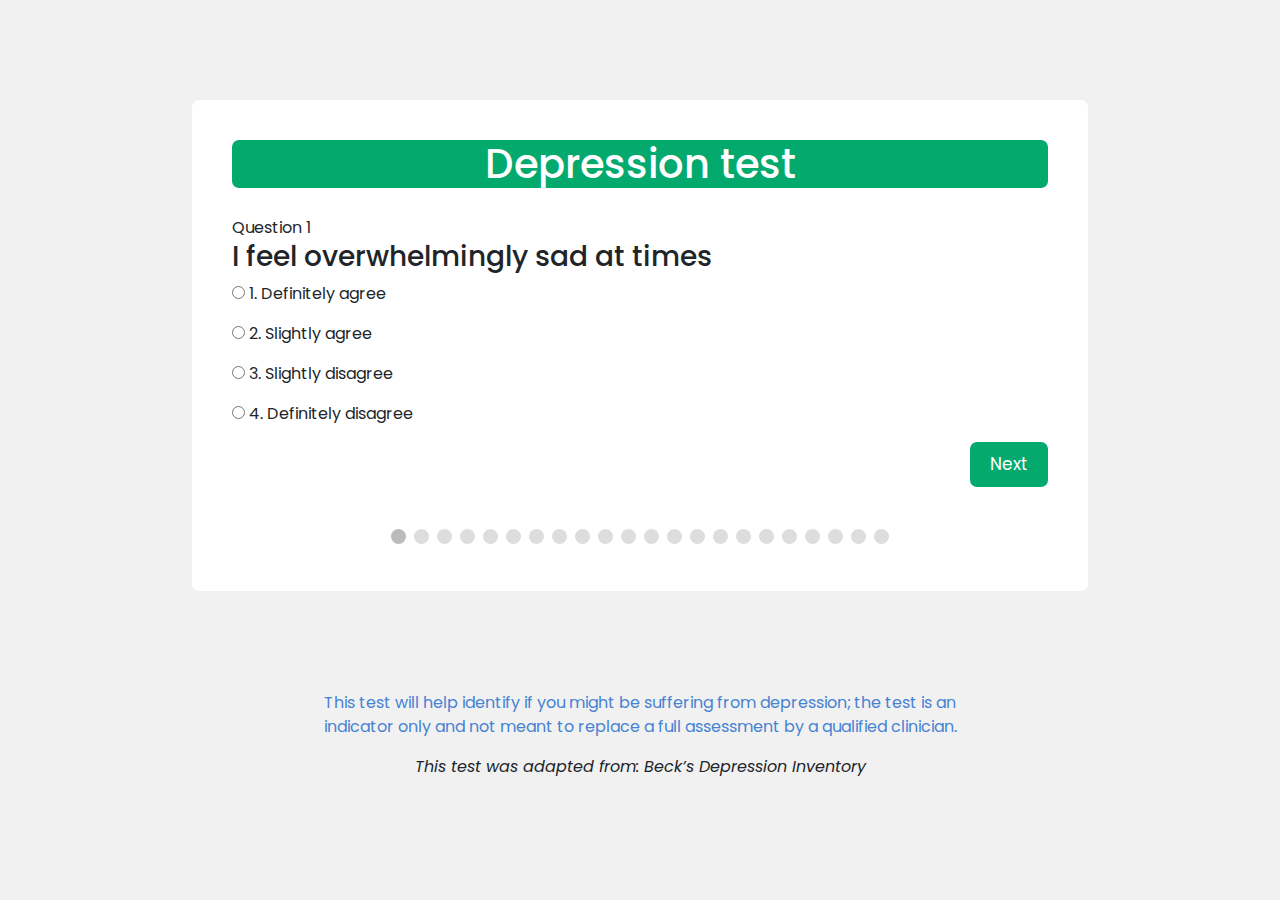
==== index.html @ 88942ac7 "uiop" ====
<!DOCTYPE html>
<html>
<meta name="viewport" content="width=device-width, initial-scale=1.0">
<head>
  <link href="https://cdn.jsdelivr.net/npm/bootstrap@5.1.3/dist/css/bootstrap.min.css" rel="stylesheet">
  <link rel="stylesheet" type="text/css" href="app.css">
  <title> Test App</title>
</head>
<body>

<form id="regForm" action="" name="quizForm">
  <h1 class="top-text" id="texttop">Depression test</h1>
  <h1 class="next-text" id="next-text"></h1>

  <div class="colors"> 
  </div>
  <div id="results"></div>
  <!-- One "tab" for each step in the form: -->
  <div class="tab">Question 1
      <h3>I feel overwhelmingly sad at times</h3>
    <p><input type="radio" name="q1" value="1" id="q1a" oninput="this.className = ''" required> 1. Definitely agree</p>
    <p><input type="radio" name="q1" value="2" id="q1b" oninput="this.className = ''" required> 2. Slightly agree</p>
    <p><input type="radio" name="q1" value="3" id="q1c" oninput="this.className = ''" required> 3. Slightly disagree</p>
    <p><input type="radio" name="q1" value="4" id="q1d" oninput="this.className = ''" required> 4. Definitely disagree</p>
  </div>

  <div class="tab">Question 2
    <h3>When I think of the future I feel hopeless</h3>
  <p><input type="radio" name="q2" value="1" id="q2a" oninput="this.className = ''"> 1. Definitely agree</p>
  <p><input type="radio" name="q2" value="2" id="q2b" oninput="this.className = ''"> 2. Slightly agree</p>
  <p><input type="radio" name="q2" value="3" id="q2c" oninput="this.className = ''"> 3. Slightly disagree</p>
  <p><input type="radio" name="q2" value="4" id="q2d" oninput="this.className = ''"> 4. Definitely disagree</p>
</div>

<div class="tab">Question 3
    <h3>I feel like a complete failure</h3>
  <p><input type="radio" name="q3" value="1" id="q3a" oninput="this.className = ''"> 1. Definitely agree</p>
  <p><input type="radio" name="q3" value="2" id="q3b" oninput="this.className = ''"> 2. Slightly agree</p>
  <p><input type="radio" name="q3" value="3" id="q3c" oninput="this.className = ''"> 3. Slightly disagree</p>
  <p><input type="radio" name="q3" value="4" id="q3d" oninput="this.className = ''"> 4. Definitely disagree</p>
</div>

<div class="tab">Question 4
    <h3>I get a lot of satisfaction / joy from doing things</h3>
  <p><input type="radio" name="q4" value="1" id="q4a" oninput="this.className = ''"> 1. Definitely agree</p>
  <p><input type="radio" name="q4" value="2" id="q4b" oninput="this.className = ''"> 2. Slightly agree</p>
  <p><input type="radio" name="q4" value="3" id="q4c" oninput="this.className = ''"> 3. Slightly disagree</p>
  <p><input type="radio" name="q4" value="4" id="q4d" oninput="this.className = ''"> 4. Definitely disagree</p>
</div>

<div class="tab">Question 5
    <h3>I feel guilty about something most of the time</h3>
  <p><input type="radio" name="q5" value="1" id="q5a" oninput="this.className = ''"> 1. Definitely agree</p>
  <p><input type="radio" name="q5" value="2" id="q5b" oninput="this.className = ''"> 2. Slightly agree</p>
  <p><input type="radio" name="q5" value="3" id="q5c" oninput="this.className = ''"> 3. Slightly disagree</p>
  <p><input type="radio" name="q5" value="4" id="q5d" oninput="this.className = ''"> 4. Definitely disagree</p>
</div>

<div class="tab">Question 6
    <h3>I feel like I am being punished</h3>
  <p><input type="radio" name="q6" value="1" id="q6a" oninput="this.className = ''"> 1. Definitely agree</p>
  <p><input type="radio" name="q6" value="2" id="q6b" oninput="this.className = ''"> 2. Slightly agree</p>
  <p><input type="radio" name="q6" value="3" id="q6c" oninput="this.className = ''"> 3. Slightly disagree</p>
  <p><input type="radio" name="q6" value="4" id="q6d" oninput="this.className = ''"> 4. Definitely disagree</p>
</div>



<div class="tab">Question 7
    <h3>I feel disappointed (even disgusted) with myself</h3>
  <p><input type="radio" name="q7" value="1" id="q7a" oninput="this.className = ''"> 1. Definitely agree</p>
  <p><input type="radio" name="q7" value="2" id="q7b" oninput="this.className = ''"> 2. Slightly agree</p>
  <p><input type="radio" name="q7" value="3" id="q7c" oninput="this.className = ''"> 3. Slightly disagree</p>
  <p><input type="radio" name="q7" value="4" id="q7d" oninput="this.className = ''"> 4. Definitely disagree</p>
</div>

<div class="tab">Question 8
    <h3>The bad things in my life aren’t all my fault</h3>
  <p><input type="radio" name="q8" value="1" id="q8a" oninput="this.className = ''"> 1. Definitely agree</p>
  <p><input type="radio" name="q8" value="2" id="q8b" oninput="this.className = ''"> 2. Slightly agree</p>
  <p><input type="radio" name="q8" value="3" id="q8c" oninput="this.className = ''"> 3. Slightly disagree</p>
  <p><input type="radio" name="q8" value="4" id="q8d" oninput="this.className = ''"> 4. Definitely disagree</p>
</div>

<div class="tab">Question 9
    <h3>I am often on the brink of tears or cry</h3>
  <p><input type="radio" name="q9" value="1" id="q9a" oninput="this.className = ''"> 1. Definitely agree</p>
  <p><input type="radio" name="q9" value="2" id="q9b" oninput="this.className = ''"> 2. Slightly agree</p>
  <p><input type="radio" name="q9" value="3" id="q9c" oninput="this.className = ''"> 3. Slightly disagree</p>
  <p><input type="radio" name="q9" value="4" id="q9d" oninput="this.className = ''"> 4. Definitely disagree</p>
</div>

<div class="tab">Question 10
    <h3>I feel irritated and annoyed by things in my life</h3>
  <p><input type="radio" name="q10" value="1" id="q10a" oninput="this.className = ''"> 1. Definitely agree</p>
  <p><input type="radio" name="q10" value="2" id="q10b" oninput="this.className = ''"> 2. Slightly agree</p>
  <p><input type="radio" name="q10" value="3" id="q10c" oninput="this.className = ''"> 3. Slightly disagree</p>
  <p><input type="radio" name="q10" value="4" id="q10d" oninput="this.className = ''"> 4. Definitely disagree</p>
</div>

<div class="tab">Question 11
    <h3>I am very interested in other people’s lives and like to listen to them</h3>
  <p><input type="radio" name="q11" value="1" id="q11a" oninput="this.className = ''"> 1. Definitely agree</p>
  <p><input type="radio" name="q11" value="2" id="q11b" oninput="this.className = ''"> 2. Slightly agree</p>
  <p><input type="radio" name="q11" value="3" id="q11c" oninput="this.className = ''"> 3. Slightly disagree</p>
  <p><input type="radio" name="q11" value="4" id="q11d" oninput="this.className = ''"> 4. Definitely disagree</p>
</div>

<div class="tab">Question 12
    <h3>I find it easy to make decisions, big and small</h3>
  <p><input type="radio" name="q12" value="1" id="q12a" oninput="this.className = ''"> 1. Definitely agree</p>
  <p><input type="radio" name="q12" value="2" id="q12b" oninput="this.className = ''"> 2. Slightly agree</p>
  <p><input type="radio" name="q12" value="3" id="q12c" oninput="this.className = ''"> 3. Slightly disagree</p>
  <p><input type="radio" name="q12" value="4" id="q12d" oninput="this.className = ''"> 4. Definitely disagree</p>
</div>

<div class="tab">Question 13
    <h3>I think I am unattractive or ugly</h3>
  <p><input type="radio" name="q13" value="1" id="q13a" oninput="this.className = ''"> 1. Definitely agree</p>
  <p><input type="radio" name="q13" value="2" id="q13b" oninput="this.className = ''"> 2. Slightly agree</p>
  <p><input type="radio" name="q13" value="3" id="q13c" oninput="this.className = ''"> 3. Slightly disagree</p>
  <p><input type="radio" name="q13" value="4" id="q13d" oninput="this.className = ''"> 4. Definitely disagree</p>
</div>

<div class="tab">Question 14
    <h3>I find it really hard to do anything, especially work</h3>
  <p><input type="radio" name="q14" value="1" id="q14a" oninput="this.className = ''"> 1. Definitely agree</p>
  <p><input type="radio" name="q14" value="2" id="q14b" oninput="this.className = ''"> 2. Slightly agree</p>
  <p><input type="radio" name="q14" value="3" id="q14c" oninput="this.className = ''"> 3. Slightly disagree</p>
  <p><input type="radio" name="q14" value="4" id="q14d" oninput="this.className = ''"> 4. Definitely disagree</p>
</div>

<div class="tab">Question 15
    <h3>My sleep patterns have been really disrupted</h3>
  <p><input type="radio" name="q15" value="1" id="q15a" oninput="this.className = ''"> 1. Definitely agree</p>
  <p><input type="radio" name="q15" value="2" id="q15b" oninput="this.className = ''"> 2. Slightly agree</p>
  <p><input type="radio" name="q15" value="3" id="q15c" oninput="this.className = ''"> 3. Slightly disagree</p>
  <p><input type="radio" name="q15" value="4" id="q15d" oninput="this.className = ''"> 4. Definitely disagree</p>
</div>

<div class="tab">Question 16
    <h3>I am so tired I don’t have the energy to do anything</h3>
  <p><input type="radio" name="q16" value="1" id="q16a" oninput="this.className = ''"> 1. Definitely agree</p>
  <p><input type="radio" name="q16" value="2" id="q16b" oninput="this.className = ''"> 2. Slightly agree</p>
  <p><input type="radio" name="q16" value="3" id="q16c" oninput="this.className = ''"> 3. Slightly disagree</p>
  <p><input type="radio" name="q16" value="4" id="q16d" oninput="this.className = ''"> 4. Definitely disagree</p>
</div>
 
<div class="tab">Question 17
    <h3>My appetite has changed a lot</h3>
  <p><input type="radio" name="q17" value="1" id="q17a" oninput="this.className = ''"> 1. Definitely agree</p>
  <p><input type="radio" name="q17" value="2" id="q17b" oninput="this.className = ''"> 2. Slightly agree</p>
  <p><input type="radio" name="q17" value="3" id="q17c" oninput="this.className = ''"> 3. Slightly disagree</p>
  <p><input type="radio" name="q17" value="4" id="q17d" oninput="this.className = ''"> 4. Definitely disagree</p>
</div>

<div class="tab">Question 18
    <h3>I have lost a lot of weight</h3>
  <p><input type="radio" name="q18" value="1" id="q18a" oninput="this.className = ''"> 1. Definitely agree</p>
  <p><input type="radio" name="q18" value="2" id="q18b" oninput="this.className = ''"> 2. Slightly agree</p>
  <p><input type="radio" name="q18" value="3" id="q18c" oninput="this.className = ''"> 3. Slightly disagree</p>
  <p><input type="radio" name="q18" value="4" id="q18d" oninput="this.className = ''"> 4. Definitely disagree</p>
</div>

<div class="tab">Question 19
  <h3>I am very concerned, even preoccupied, with my physical health</h3>
<p><input type="radio" name="q19" value="1" id="q19a" oninput="this.className = ''"> 1. Definitely agree</p>
<p><input type="radio" name="q19" value="2" id="q19b" oninput="this.className = ''"> 2. Slightly agree</p>
<p><input type="radio" name="q19" value="3" id="q19c" oninput="this.className = ''"> #. Slightly disagree</p>
<p><input type="radio" name="q19" value="4" id="q19d" oninput="this.className = ''"> 4. Definitely disagree</p>
</div>

<div class="tab">Question 20
  <h3>I am not interested in sexual relations at all</h3>
<p><input type="radio" name="q20" value="1" id="q20a" oninput="this.className = ''"> 1. Definitely agree</p>
<p><input type="radio" name="q20" value="2" id="q20b" oninput="this.className = ''"> 2. Slightly agree</p>
<p><input type="radio" name="q20" value="3" id="q20c" oninput="this.className = ''"> 3. Slightly disagree</p>
<p><input type="radio" name="q20" value="4" id="q20d" oninput="this.className = ''"> 4. Definitely disagree</p>
</div>

<div class="tab">Question 21
  <h3>I have thought about ending my life</h3>
<p><input type="radio" name="q21" value="1" id="q21a" oninput="this.className = ''"> 1. Definitely agree</p>
<p><input type="radio" name="q21" value="2" id="q21b" oninput="this.className = ''"> 2. Slightly agree</p>
<p><input type="radio" name="q21" value="3" id="q21c" oninput="this.className = ''"> 3. Slightly disagree</p>
<p><input type="radio" name="q18" value="4" id="q21d" oninput="this.className = ''"> 4. Definitely disagree</p>
</div>


<div class="tab">
  <h3>Your Information</h3>
<p><b>Date Of Birth *</b><input type="date" name="datei" class="form-control"></p>
<p><b>Gender *</b>
   <select class="form-select">
     <option>Male</option>
     <option>Female</option>
     <option>Other</option>
   </select>
</p>
<p><b>House Hold Income *</b> <input type="text" value="" placeholder="House Hold Income" class="form-control"></p>
<p><b>Which of the following populations describes you? * </b>	<br>
 <b>Select all that apply</b>	
</p>
 <p> <input type="checkbox"  oninput="this.className = ''">Veteran or active duty military<br>
  <input type="checkbox"  oninput="this.className = ''"> Caregiver of someone living with emotional or physical illness<br>
  <input type="checkbox"  oninput="this.className = ''"> LGBTQ+<br>
  <input type="checkbox"  oninput="this.className = ''"> Trauma survivor<br>	 
  <input type="checkbox"  oninput="this.className = ''"> Student<br>  
  <input type="checkbox"  oninput="this.className = ''"> New or expecting mother<br>
  <input type="checkbox"  oninput="this.className = ''"> Healthcare worker<br>
</p>
<p><b>Have you ever been diagnosed with a mental health condition by a professional (doctor, therapist, et3.)? *</b>

  <p><input type="radio"  oninput="this.className = ''"> Yes | <input type="radio"  oninput="this.className = ''"> No</p>
  
</p>
<p><b>Think about your mental health test. What are the main things contributing to your mental health problems right now? *</b></p>
<input type="checkbox"  oninput="this.className = ''"> Coronavirus<br>
<input type="checkbox"  oninput="this.className = ''"> Racism<br>
<input type="checkbox"  oninput="this.className = ''"> Relationship problems<br>
<input type="checkbox"  oninput="this.className = ''"> Past trauma<br>
<input type="checkbox"  oninput="this.className = ''"> Current events (news, politics, et3.)<br>
<input type="checkbox"  oninput="this.className = ''"> Loneliness or isolation<br>
<input type="checkbox"  oninput="this.className = ''"> Grief or loss of someone or something<br>
<input type="checkbox"  oninput="this.className = ''"> Financial problems<br>
<input type="checkbox"  oninput="this.className = ''"> Other<br>
<p> <b>Do you currently have health insurance? *</b></p>
<p><input type="radio" name="qw" value="3" id="q21c" oninput="this.className = ''"> Yes | <input type="radio" name="qw" value="4" id="q21d" oninput="this.className = ''"> No</p>
<p> <b>Do you have any of the following general health conditions?
  Select all that apply. *</b>
  </p>
  <input type="checkbox"  oninput="this.className = ''">Heart disease<br>
  <input type="checkbox"  oninput="this.className = ''">Diabetes<br>
  <input type="checkbox"  oninput="this.className = ''">Cancer<br>
  <input type="checkbox"  oninput="this.className = ''"> Arthritis or other chronic pain<br>
  <input type="checkbox"  oninput="this.className = ''"> COPD or other lung conditions<br>
  <input type="checkbox"  oninput="this.className = ''"> Movement Disorders (involuntary tics, tardive dyskinesia)<br>
  <input type="checkbox"  oninput="this.className = ''"> HIV/AIDS<br>
  <input type="checkbox"  oninput="this.className = ''"> Other<br>

</div>
  
  <div style="overflow:auto;">
    <div style="float:right;">
      <button type="button" id="prevBtn" onclick="nextPrev(-1)">Previous</button>
      <button type="button" id="nextBtn" onclick="nextPrev(1)">Next</button>
    </div>
  </div>
  <!-- Circles which indicates the steps of the form: -->

  <center><button onClick="window.location.reload();" id="again">Test Again</button></center>
  <div style="text-align:center;margin-top:40px;" id="dots">
    <span class="step"></span>
    <span class="step"></span>
    <span class="step"></span>
    <span class="step"></span>
    <span class="step"></span>
    <span class="step"></span>
    <span class="step"></span>
    <span class="step"></span>
    <span class="step"></span>
    <span class="step"></span>
    <span class="step"></span>
    <span class="step"></span>
    <span class="step"></span>
    <span class="step"></span>
    <span class="step"></span>
    <span class="step"></span>
    <span class="step"></span>
    <span class="step"></span>
    <span class="step"></span>
    <span class="step"></span>
    <span class="step"></span>
    <span class="step"></span>
  </div>
</form><center>
 <div class="msg">
   <p class="last-text">

    This test will help identify if you might be suffering from depression; the test is an indicator only and not meant to replace a full assessment by a qualified clinician.
   </p>
   <i>
    This test was adapted from: Beck’s Depression Inventory
   </i>
 </div></center>

 <script  src="./app.js"></script>
</body>
</html>
---- app.css ----
@import url('https://fonts.googleapis.com/css2?family=Nunito:wght@600&family=Poppins:wght@300;400&display=swap');
  * {
     box-sizing: border-box;
     font-family: 'Nunito', sans-serif;
     font-family: 'Poppins', sans-serif;
  }
  
  body {
    background-color: #f1f1f1;
  }
  
  #regForm {
    background-color: #ffffff;
    margin: 100px auto;
    font-family: Raleway;
    padding: 40px;
    width: 70%;
    min-width: 300px;
    border-radius: 7px;
  }
  
  h1 {
    text-align: center;  
  }
#nextBtn{
    border-radius: 7px;
}
.last-text{
    color: rgb(70, 131, 211);
}
 .top-text{
     background-color: #04AA6D;
     color: white;
     border-radius: 7px;
  }
  .next-text{
    background-color: #04AA6D;
     color: white;
     border-radius: 7px;
     display: none;
  }
  
  input {
  
    font-size: 17px;
    font-family: Raleway;
    border: 1px solid #aaaaaa;
  }
  
  /* Mark input boxes that gets an error on validation: */
  input.invalid {
    background-color: #ffdddd;
  }
  
  /* Hide all steps by default: */
  .tab {
    display: none;
    border-radius: 7px;
  }
  
  button {
    background-color: #04AA6D;
    color: #ffffff;
    border: none;
    padding: 10px 20px;
    font-size: 17px;
    cursor: pointer;
    border-radius: 5px;
  }
  
  button:hover {
    opacity: 0.8;
  }
  
  #prevBtn {
    background-color: #bbbbbb;
    border-radius: 7px;
  }
  
  /* Make circles that indicate the steps of the form: */
  .step {
    height: 15px;
    width: 15px;
    margin: 0 2px;
    background-color: #bbbbbb;
    border: none;  
    border-radius: 50%;
    display: inline-block;
    opacity: 0.5;
  }
  
  .step.active {
    opacity: 1;
  }
  
  /* Mark the steps that are finished and valid: */
  .step.finish {
    background-color: #04AA6D;
  }
  .msg{
    max-width: 700px;
    align-items: center;
  }
  .colors{
    opacity: 0.8;
    border-radius: 7px;
    min-height: 20px;
  }
  #again{
      display: none;
  }
  .callus{
      color: #04AA6D;
      font-weight: bold;
  }
  .green{
      background-color: #04AA6D;
      border-radius: 5px;
      color: white;
      padding: 7px;
  }
  .yellow{
    background-color: rgb(201, 173, 15);
    border-radius: 5px;
    color: white;
    padding: 7px;
  }

  .orange{
    background-color: rgb(214, 124, 20);
    border-radius: 5px;
    color: white;
    padding: 7px;  
  }
  .red{
    background-color: rgb(204, 28, 16);
    border-radius: 5px;
    color: white;
    padding: 7px;  
  }
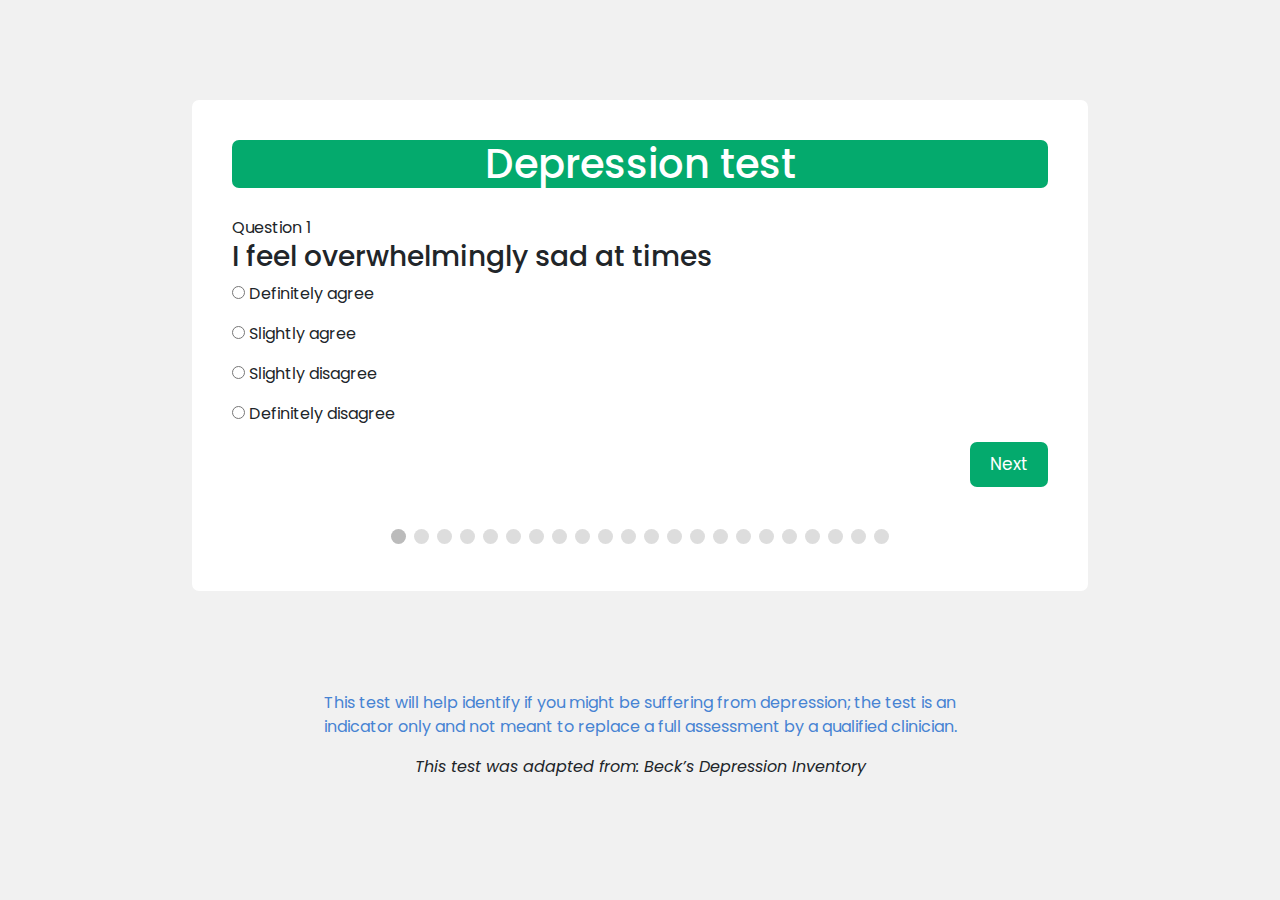
==== commit a0f7f873: "iop" ====
--- a/index.html
+++ b/index.html
@@ -1,8 +1,8 @@
 <!DOCTYPE html>
 <html>
-<meta name="viewport" content="width=device-width, initial-scale=1.0">
+<meta name="viewport" content="width=device-width, initial-scale= 0">
 <head>
-  <link href="https://cdn.jsdelivr.net/npm/bootstrap@5.1.3/dist/css/bootstrap.min.css" rel="stylesheet">
+  <link href="https://cdn.jsdelivr.net/npm/bootstrap@5. 3/dist/css/bootstrap.min.css" rel="stylesheet">
   <link rel="stylesheet" type="text/css" href="app.css">
   <title> Test App</title>
 </head>
@@ -18,172 +18,172 @@
   <!-- One "tab" for each step in the form: -->
   <div class="tab">Question 1
       <h3>I feel overwhelmingly sad at times</h3>
-    <p><input type="radio" name="q1" value="1" id="q1a" oninput="this.className = ''" required> 1. Definitely agree</p>
-    <p><input type="radio" name="q1" value="2" id="q1b" oninput="this.className = ''" required> 2. Slightly agree</p>
-    <p><input type="radio" name="q1" value="3" id="q1c" oninput="this.className = ''" required> 3. Slightly disagree</p>
-    <p><input type="radio" name="q1" value="4" id="q1d" oninput="this.className = ''" required> 4. Definitely disagree</p>
+    <p><input type="radio" name="q1" value="1" id="q1a" oninput="this.className = ''" required>   Definitely agree</p>
+    <p><input type="radio" name="q1" value="2" id="q1b" oninput="this.className = ''" required>    Slightly agree</p>
+    <p><input type="radio" name="q1" value="3" id="q1c" oninput="this.className = ''" required>    Slightly disagree</p>
+    <p><input type="radio" name="q1" value="4" id="q1d" oninput="this.className = ''" required>    Definitely disagree</p>
   </div>
 
   <div class="tab">Question 2
     <h3>When I think of the future I feel hopeless</h3>
-  <p><input type="radio" name="q2" value="1" id="q2a" oninput="this.className = ''"> 1. Definitely agree</p>
-  <p><input type="radio" name="q2" value="2" id="q2b" oninput="this.className = ''"> 2. Slightly agree</p>
-  <p><input type="radio" name="q2" value="3" id="q2c" oninput="this.className = ''"> 3. Slightly disagree</p>
-  <p><input type="radio" name="q2" value="4" id="q2d" oninput="this.className = ''"> 4. Definitely disagree</p>
+  <p><input type="radio" name="q2" value="1" id="q2a" oninput="this.className = ''">   Definitely agree</p>
+  <p><input type="radio" name="q2" value="2" id="q2b" oninput="this.className = ''">    Slightly agree</p>
+  <p><input type="radio" name="q2" value="3" id="q2c" oninput="this.className = ''">    Slightly disagree</p>
+  <p><input type="radio" name="q2" value="4" id="q2d" oninput="this.className = ''">    Definitely disagree</p>
 </div>
 
 <div class="tab">Question 3
     <h3>I feel like a complete failure</h3>
-  <p><input type="radio" name="q3" value="1" id="q3a" oninput="this.className = ''"> 1. Definitely agree</p>
-  <p><input type="radio" name="q3" value="2" id="q3b" oninput="this.className = ''"> 2. Slightly agree</p>
-  <p><input type="radio" name="q3" value="3" id="q3c" oninput="this.className = ''"> 3. Slightly disagree</p>
-  <p><input type="radio" name="q3" value="4" id="q3d" oninput="this.className = ''"> 4. Definitely disagree</p>
+  <p><input type="radio" name="q3" value="1" id="q3a" oninput="this.className = ''">   Definitely agree</p>
+  <p><input type="radio" name="q3" value="2" id="q3b" oninput="this.className = ''">    Slightly agree</p>
+  <p><input type="radio" name="q3" value="3" id="q3c" oninput="this.className = ''">    Slightly disagree</p>
+  <p><input type="radio" name="q3" value="4" id="q3d" oninput="this.className = ''">    Definitely disagree</p>
 </div>
 
 <div class="tab">Question 4
     <h3>I get a lot of satisfaction / joy from doing things</h3>
-  <p><input type="radio" name="q4" value="1" id="q4a" oninput="this.className = ''"> 1. Definitely agree</p>
-  <p><input type="radio" name="q4" value="2" id="q4b" oninput="this.className = ''"> 2. Slightly agree</p>
-  <p><input type="radio" name="q4" value="3" id="q4c" oninput="this.className = ''"> 3. Slightly disagree</p>
-  <p><input type="radio" name="q4" value="4" id="q4d" oninput="this.className = ''"> 4. Definitely disagree</p>
+  <p><input type="radio" name="q4" value="1" id="q4a" oninput="this.className = ''">   Definitely agree</p>
+  <p><input type="radio" name="q4" value="2" id="q4b" oninput="this.className = ''">    Slightly agree</p>
+  <p><input type="radio" name="q4" value="3" id="q4c" oninput="this.className = ''">    Slightly disagree</p>
+  <p><input type="radio" name="q4" value="4" id="q4d" oninput="this.className = ''">    Definitely disagree</p>
 </div>
 
 <div class="tab">Question 5
     <h3>I feel guilty about something most of the time</h3>
-  <p><input type="radio" name="q5" value="1" id="q5a" oninput="this.className = ''"> 1. Definitely agree</p>
-  <p><input type="radio" name="q5" value="2" id="q5b" oninput="this.className = ''"> 2. Slightly agree</p>
-  <p><input type="radio" name="q5" value="3" id="q5c" oninput="this.className = ''"> 3. Slightly disagree</p>
-  <p><input type="radio" name="q5" value="4" id="q5d" oninput="this.className = ''"> 4. Definitely disagree</p>
+  <p><input type="radio" name="q5" value="1" id="q5a" oninput="this.className = ''">   Definitely agree</p>
+  <p><input type="radio" name="q5" value="2" id="q5b" oninput="this.className = ''">    Slightly agree</p>
+  <p><input type="radio" name="q5" value="3" id="q5c" oninput="this.className = ''">    Slightly disagree</p>
+  <p><input type="radio" name="q5" value="4" id="q5d" oninput="this.className = ''">    Definitely disagree</p>
 </div>
 
 <div class="tab">Question 6
     <h3>I feel like I am being punished</h3>
-  <p><input type="radio" name="q6" value="1" id="q6a" oninput="this.className = ''"> 1. Definitely agree</p>
-  <p><input type="radio" name="q6" value="2" id="q6b" oninput="this.className = ''"> 2. Slightly agree</p>
-  <p><input type="radio" name="q6" value="3" id="q6c" oninput="this.className = ''"> 3. Slightly disagree</p>
-  <p><input type="radio" name="q6" value="4" id="q6d" oninput="this.className = ''"> 4. Definitely disagree</p>
+  <p><input type="radio" name="q6" value="1" id="q6a" oninput="this.className = ''">   Definitely agree</p>
+  <p><input type="radio" name="q6" value="2" id="q6b" oninput="this.className = ''">    Slightly agree</p>
+  <p><input type="radio" name="q6" value="3" id="q6c" oninput="this.className = ''">    Slightly disagree</p>
+  <p><input type="radio" name="q6" value="4" id="q6d" oninput="this.className = ''">    Definitely disagree</p>
 </div>
 
 
 
 <div class="tab">Question 7
     <h3>I feel disappointed (even disgusted) with myself</h3>
-  <p><input type="radio" name="q7" value="1" id="q7a" oninput="this.className = ''"> 1. Definitely agree</p>
-  <p><input type="radio" name="q7" value="2" id="q7b" oninput="this.className = ''"> 2. Slightly agree</p>
-  <p><input type="radio" name="q7" value="3" id="q7c" oninput="this.className = ''"> 3. Slightly disagree</p>
-  <p><input type="radio" name="q7" value="4" id="q7d" oninput="this.className = ''"> 4. Definitely disagree</p>
+  <p><input type="radio" name="q7" value="1" id="q7a" oninput="this.className = ''">   Definitely agree</p>
+  <p><input type="radio" name="q7" value="2" id="q7b" oninput="this.className = ''">    Slightly agree</p>
+  <p><input type="radio" name="q7" value="3" id="q7c" oninput="this.className = ''">    Slightly disagree</p>
+  <p><input type="radio" name="q7" value="4" id="q7d" oninput="this.className = ''">    Definitely disagree</p>
 </div>
 
 <div class="tab">Question 8
     <h3>The bad things in my life aren’t all my fault</h3>
-  <p><input type="radio" name="q8" value="1" id="q8a" oninput="this.className = ''"> 1. Definitely agree</p>
-  <p><input type="radio" name="q8" value="2" id="q8b" oninput="this.className = ''"> 2. Slightly agree</p>
-  <p><input type="radio" name="q8" value="3" id="q8c" oninput="this.className = ''"> 3. Slightly disagree</p>
-  <p><input type="radio" name="q8" value="4" id="q8d" oninput="this.className = ''"> 4. Definitely disagree</p>
+  <p><input type="radio" name="q8" value="1" id="q8a" oninput="this.className = ''">   Definitely agree</p>
+  <p><input type="radio" name="q8" value="2" id="q8b" oninput="this.className = ''">    Slightly agree</p>
+  <p><input type="radio" name="q8" value="3" id="q8c" oninput="this.className = ''">    Slightly disagree</p>
+  <p><input type="radio" name="q8" value="4" id="q8d" oninput="this.className = ''">    Definitely disagree</p>
 </div>
 
 <div class="tab">Question 9
     <h3>I am often on the brink of tears or cry</h3>
-  <p><input type="radio" name="q9" value="1" id="q9a" oninput="this.className = ''"> 1. Definitely agree</p>
-  <p><input type="radio" name="q9" value="2" id="q9b" oninput="this.className = ''"> 2. Slightly agree</p>
-  <p><input type="radio" name="q9" value="3" id="q9c" oninput="this.className = ''"> 3. Slightly disagree</p>
-  <p><input type="radio" name="q9" value="4" id="q9d" oninput="this.className = ''"> 4. Definitely disagree</p>
+  <p><input type="radio" name="q9" value="1" id="q9a" oninput="this.className = ''">   Definitely agree</p>
+  <p><input type="radio" name="q9" value="2" id="q9b" oninput="this.className = ''">    Slightly agree</p>
+  <p><input type="radio" name="q9" value="3" id="q9c" oninput="this.className = ''">    Slightly disagree</p>
+  <p><input type="radio" name="q9" value="4" id="q9d" oninput="this.className = ''">    Definitely disagree</p>
 </div>
 
 <div class="tab">Question 10
     <h3>I feel irritated and annoyed by things in my life</h3>
-  <p><input type="radio" name="q10" value="1" id="q10a" oninput="this.className = ''"> 1. Definitely agree</p>
-  <p><input type="radio" name="q10" value="2" id="q10b" oninput="this.className = ''"> 2. Slightly agree</p>
-  <p><input type="radio" name="q10" value="3" id="q10c" oninput="this.className = ''"> 3. Slightly disagree</p>
-  <p><input type="radio" name="q10" value="4" id="q10d" oninput="this.className = ''"> 4. Definitely disagree</p>
+  <p><input type="radio" name="q10" value="1" id="q10a" oninput="this.className = ''">   Definitely agree</p>
+  <p><input type="radio" name="q10" value="2" id="q10b" oninput="this.className = ''">    Slightly agree</p>
+  <p><input type="radio" name="q10" value="3" id="q10c" oninput="this.className = ''">    Slightly disagree</p>
+  <p><input type="radio" name="q10" value="4" id="q10d" oninput="this.className = ''">    Definitely disagree</p>
 </div>
 
 <div class="tab">Question 11
     <h3>I am very interested in other people’s lives and like to listen to them</h3>
-  <p><input type="radio" name="q11" value="1" id="q11a" oninput="this.className = ''"> 1. Definitely agree</p>
-  <p><input type="radio" name="q11" value="2" id="q11b" oninput="this.className = ''"> 2. Slightly agree</p>
-  <p><input type="radio" name="q11" value="3" id="q11c" oninput="this.className = ''"> 3. Slightly disagree</p>
-  <p><input type="radio" name="q11" value="4" id="q11d" oninput="this.className = ''"> 4. Definitely disagree</p>
+  <p><input type="radio" name="q11" value="1" id="q11a" oninput="this.className = ''">   Definitely agree</p>
+  <p><input type="radio" name="q11" value="2" id="q11b" oninput="this.className = ''">    Slightly agree</p>
+  <p><input type="radio" name="q11" value="3" id="q11c" oninput="this.className = ''">    Slightly disagree</p>
+  <p><input type="radio" name="q11" value="4" id="q11d" oninput="this.className = ''">    Definitely disagree</p>
 </div>
 
 <div class="tab">Question 12
     <h3>I find it easy to make decisions, big and small</h3>
-  <p><input type="radio" name="q12" value="1" id="q12a" oninput="this.className = ''"> 1. Definitely agree</p>
-  <p><input type="radio" name="q12" value="2" id="q12b" oninput="this.className = ''"> 2. Slightly agree</p>
-  <p><input type="radio" name="q12" value="3" id="q12c" oninput="this.className = ''"> 3. Slightly disagree</p>
-  <p><input type="radio" name="q12" value="4" id="q12d" oninput="this.className = ''"> 4. Definitely disagree</p>
+  <p><input type="radio" name="q12" value="1" id="q12a" oninput="this.className = ''">   Definitely agree</p>
+  <p><input type="radio" name="q12" value="2" id="q12b" oninput="this.className = ''">    Slightly agree</p>
+  <p><input type="radio" name="q12" value="3" id="q12c" oninput="this.className = ''">    Slightly disagree</p>
+  <p><input type="radio" name="q12" value="4" id="q12d" oninput="this.className = ''">    Definitely disagree</p>
 </div>
 
 <div class="tab">Question 13
     <h3>I think I am unattractive or ugly</h3>
-  <p><input type="radio" name="q13" value="1" id="q13a" oninput="this.className = ''"> 1. Definitely agree</p>
-  <p><input type="radio" name="q13" value="2" id="q13b" oninput="this.className = ''"> 2. Slightly agree</p>
-  <p><input type="radio" name="q13" value="3" id="q13c" oninput="this.className = ''"> 3. Slightly disagree</p>
-  <p><input type="radio" name="q13" value="4" id="q13d" oninput="this.className = ''"> 4. Definitely disagree</p>
+  <p><input type="radio" name="q13" value="1" id="q13a" oninput="this.className = ''">   Definitely agree</p>
+  <p><input type="radio" name="q13" value="2" id="q13b" oninput="this.className = ''">    Slightly agree</p>
+  <p><input type="radio" name="q13" value="3" id="q13c" oninput="this.className = ''">    Slightly disagree</p>
+  <p><input type="radio" name="q13" value="4" id="q13d" oninput="this.className = ''">    Definitely disagree</p>
 </div>
 
 <div class="tab">Question 14
     <h3>I find it really hard to do anything, especially work</h3>
-  <p><input type="radio" name="q14" value="1" id="q14a" oninput="this.className = ''"> 1. Definitely agree</p>
-  <p><input type="radio" name="q14" value="2" id="q14b" oninput="this.className = ''"> 2. Slightly agree</p>
-  <p><input type="radio" name="q14" value="3" id="q14c" oninput="this.className = ''"> 3. Slightly disagree</p>
-  <p><input type="radio" name="q14" value="4" id="q14d" oninput="this.className = ''"> 4. Definitely disagree</p>
+  <p><input type="radio" name="q14" value="1" id="q14a" oninput="this.className = ''">   Definitely agree</p>
+  <p><input type="radio" name="q14" value="2" id="q14b" oninput="this.className = ''">    Slightly agree</p>
+  <p><input type="radio" name="q14" value="3" id="q14c" oninput="this.className = ''">    Slightly disagree</p>
+  <p><input type="radio" name="q14" value="4" id="q14d" oninput="this.className = ''">    Definitely disagree</p>
 </div>
 
 <div class="tab">Question 15
     <h3>My sleep patterns have been really disrupted</h3>
-  <p><input type="radio" name="q15" value="1" id="q15a" oninput="this.className = ''"> 1. Definitely agree</p>
-  <p><input type="radio" name="q15" value="2" id="q15b" oninput="this.className = ''"> 2. Slightly agree</p>
-  <p><input type="radio" name="q15" value="3" id="q15c" oninput="this.className = ''"> 3. Slightly disagree</p>
-  <p><input type="radio" name="q15" value="4" id="q15d" oninput="this.className = ''"> 4. Definitely disagree</p>
+  <p><input type="radio" name="q15" value="1" id="q15a" oninput="this.className = ''">   Definitely agree</p>
+  <p><input type="radio" name="q15" value="2" id="q15b" oninput="this.className = ''">    Slightly agree</p>
+  <p><input type="radio" name="q15" value="3" id="q15c" oninput="this.className = ''">    Slightly disagree</p>
+  <p><input type="radio" name="q15" value="4" id="q15d" oninput="this.className = ''">    Definitely disagree</p>
 </div>
 
 <div class="tab">Question 16
     <h3>I am so tired I don’t have the energy to do anything</h3>
-  <p><input type="radio" name="q16" value="1" id="q16a" oninput="this.className = ''"> 1. Definitely agree</p>
-  <p><input type="radio" name="q16" value="2" id="q16b" oninput="this.className = ''"> 2. Slightly agree</p>
-  <p><input type="radio" name="q16" value="3" id="q16c" oninput="this.className = ''"> 3. Slightly disagree</p>
-  <p><input type="radio" name="q16" value="4" id="q16d" oninput="this.className = ''"> 4. Definitely disagree</p>
+  <p><input type="radio" name="q16" value="1" id="q16a" oninput="this.className = ''">   Definitely agree</p>
+  <p><input type="radio" name="q16" value="2" id="q16b" oninput="this.className = ''">    Slightly agree</p>
+  <p><input type="radio" name="q16" value="3" id="q16c" oninput="this.className = ''">    Slightly disagree</p>
+  <p><input type="radio" name="q16" value="4" id="q16d" oninput="this.className = ''">    Definitely disagree</p>
 </div>
  
 <div class="tab">Question 17
     <h3>My appetite has changed a lot</h3>
-  <p><input type="radio" name="q17" value="1" id="q17a" oninput="this.className = ''"> 1. Definitely agree</p>
-  <p><input type="radio" name="q17" value="2" id="q17b" oninput="this.className = ''"> 2. Slightly agree</p>
-  <p><input type="radio" name="q17" value="3" id="q17c" oninput="this.className = ''"> 3. Slightly disagree</p>
-  <p><input type="radio" name="q17" value="4" id="q17d" oninput="this.className = ''"> 4. Definitely disagree</p>
+  <p><input type="radio" name="q17" value="1" id="q17a" oninput="this.className = ''">   Definitely agree</p>
+  <p><input type="radio" name="q17" value="2" id="q17b" oninput="this.className = ''">    Slightly agree</p>
+  <p><input type="radio" name="q17" value="3" id="q17c" oninput="this.className = ''">    Slightly disagree</p>
+  <p><input type="radio" name="q17" value="4" id="q17d" oninput="this.className = ''">    Definitely disagree</p>
 </div>
 
 <div class="tab">Question 18
     <h3>I have lost a lot of weight</h3>
-  <p><input type="radio" name="q18" value="1" id="q18a" oninput="this.className = ''"> 1. Definitely agree</p>
-  <p><input type="radio" name="q18" value="2" id="q18b" oninput="this.className = ''"> 2. Slightly agree</p>
-  <p><input type="radio" name="q18" value="3" id="q18c" oninput="this.className = ''"> 3. Slightly disagree</p>
-  <p><input type="radio" name="q18" value="4" id="q18d" oninput="this.className = ''"> 4. Definitely disagree</p>
+  <p><input type="radio" name="q18" value="1" id="q18a" oninput="this.className = ''">   Definitely agree</p>
+  <p><input type="radio" name="q18" value="2" id="q18b" oninput="this.className = ''">    Slightly agree</p>
+  <p><input type="radio" name="q18" value="3" id="q18c" oninput="this.className = ''">    Slightly disagree</p>
+  <p><input type="radio" name="q18" value="4" id="q18d" oninput="this.className = ''">    Definitely disagree</p>
 </div>
 
 <div class="tab">Question 19
   <h3>I am very concerned, even preoccupied, with my physical health</h3>
-<p><input type="radio" name="q19" value="1" id="q19a" oninput="this.className = ''"> 1. Definitely agree</p>
-<p><input type="radio" name="q19" value="2" id="q19b" oninput="this.className = ''"> 2. Slightly agree</p>
+<p><input type="radio" name="q19" value="1" id="q19a" oninput="this.className = ''">   Definitely agree</p>
+<p><input type="radio" name="q19" value="2" id="q19b" oninput="this.className = ''">    Slightly agree</p>
 <p><input type="radio" name="q19" value="3" id="q19c" oninput="this.className = ''"> #. Slightly disagree</p>
-<p><input type="radio" name="q19" value="4" id="q19d" oninput="this.className = ''"> 4. Definitely disagree</p>
+<p><input type="radio" name="q19" value="4" id="q19d" oninput="this.className = ''">    Definitely disagree</p>
 </div>
 
 <div class="tab">Question 20
   <h3>I am not interested in sexual relations at all</h3>
-<p><input type="radio" name="q20" value="1" id="q20a" oninput="this.className = ''"> 1. Definitely agree</p>
-<p><input type="radio" name="q20" value="2" id="q20b" oninput="this.className = ''"> 2. Slightly agree</p>
-<p><input type="radio" name="q20" value="3" id="q20c" oninput="this.className = ''"> 3. Slightly disagree</p>
-<p><input type="radio" name="q20" value="4" id="q20d" oninput="this.className = ''"> 4. Definitely disagree</p>
+<p><input type="radio" name="q20" value="1" id="q20a" oninput="this.className = ''">   Definitely agree</p>
+<p><input type="radio" name="q20" value="2" id="q20b" oninput="this.className = ''">    Slightly agree</p>
+<p><input type="radio" name="q20" value="3" id="q20c" oninput="this.className = ''">    Slightly disagree</p>
+<p><input type="radio" name="q20" value="4" id="q20d" oninput="this.className = ''">    Definitely disagree</p>
 </div>
 
 <div class="tab">Question 21
   <h3>I have thought about ending my life</h3>
-<p><input type="radio" name="q21" value="1" id="q21a" oninput="this.className = ''"> 1. Definitely agree</p>
-<p><input type="radio" name="q21" value="2" id="q21b" oninput="this.className = ''"> 2. Slightly agree</p>
-<p><input type="radio" name="q21" value="3" id="q21c" oninput="this.className = ''"> 3. Slightly disagree</p>
-<p><input type="radio" name="q18" value="4" id="q21d" oninput="this.className = ''"> 4. Definitely disagree</p>
+<p><input type="radio" name="q21" value="1" id="q21a" oninput="this.className = ''">   Definitely agree</p>
+<p><input type="radio" name="q21" value="2" id="q21b" oninput="this.className = ''">    Slightly agree</p>
+<p><input type="radio" name="q21" value="3" id="q21c" oninput="this.className = ''">    Slightly disagree</p>
+<p><input type="radio" name="q18" value="4" id="q21d" oninput="this.className = ''">    Definitely disagree</p>
 </div>
 
 
@@ -209,7 +209,7 @@
   <input type="checkbox"  oninput="this.className = ''"> New or expecting mother<br>
   <input type="checkbox"  oninput="this.className = ''"> Healthcare worker<br>
 </p>
-<p><b>Have you ever been diagnosed with a mental health condition by a professional (doctor, therapist, et3.)? *</b>
+<p><b>Have you ever been diagnosed with a mental health condition by a professional (doctor, therapist, et  )? *</b>
 
   <p><input type="radio"  oninput="this.className = ''"> Yes | <input type="radio"  oninput="this.className = ''"> No</p>
   
@@ -219,11 +219,11 @@
 <input type="checkbox"  oninput="this.className = ''"> Racism<br>
 <input type="checkbox"  oninput="this.className = ''"> Relationship problems<br>
 <input type="checkbox"  oninput="this.className = ''"> Past trauma<br>
-<input type="checkbox"  oninput="this.className = ''"> Current events (news, politics, et3.)<br>
+<input type="checkbox"  oninput="this.className = ''"> Current events (news, politics, et  )<br>
 <input type="checkbox"  oninput="this.className = ''"> Loneliness or isolation<br>
 <input type="checkbox"  oninput="this.className = ''"> Grief or loss of someone or something<br>
 <input type="checkbox"  oninput="this.className = ''"> Financial problems<br>
-<input type="checkbox"  oninput="this.className = ''"> Other<br>
+<input type="checkbox"  oninput="this.className = ''"> Other<br><br>
 <p> <b>Do you currently have health insurance? *</b></p>
 <p><input type="radio" name="qw" value="3" id="q21c" oninput="this.className = ''"> Yes | <input type="radio" name="qw" value="4" id="q21d" oninput="this.className = ''"> No</p>
 <p> <b>Do you have any of the following general health conditions?
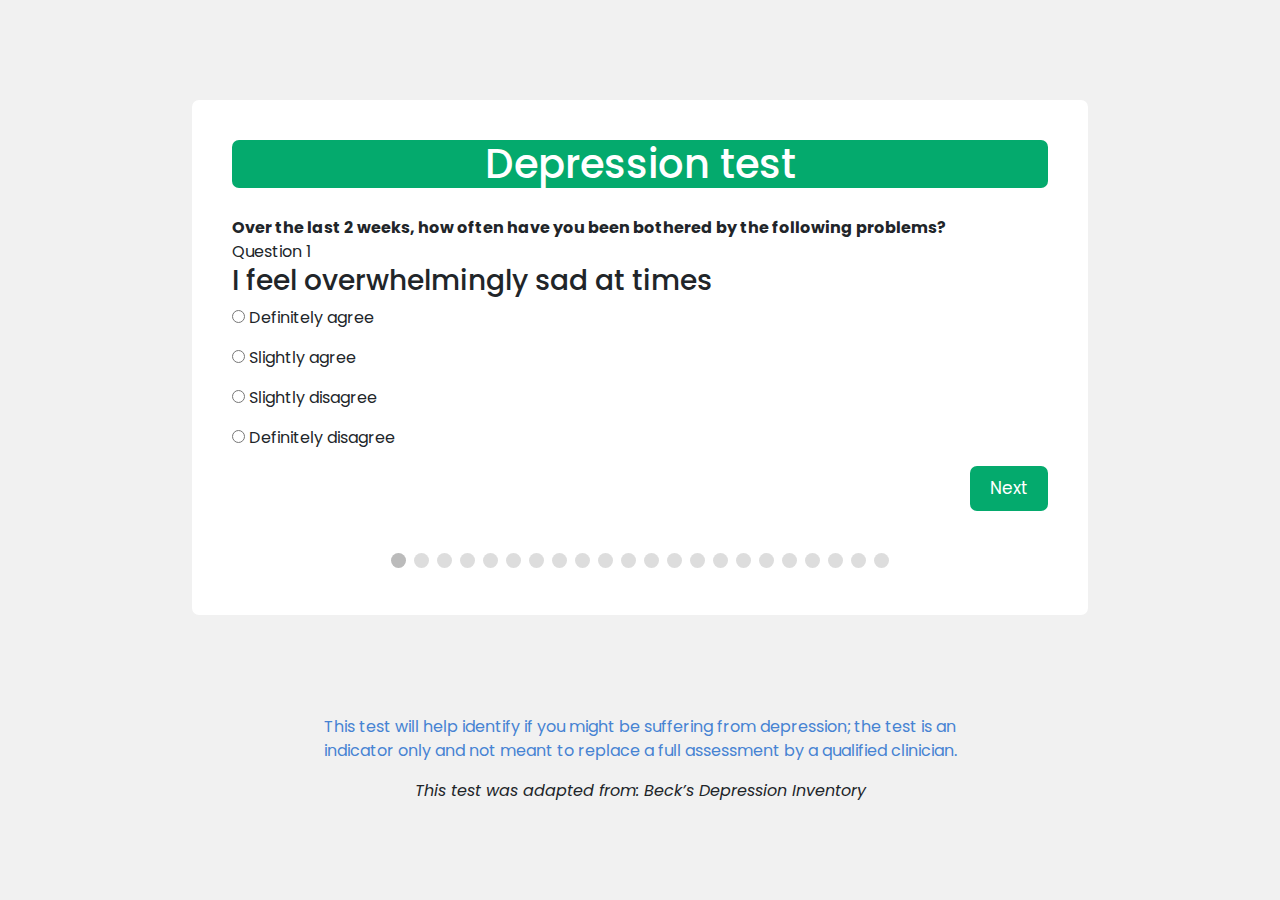
==== commit ed018fa7: "uio" ====
--- a/index.html
+++ b/index.html
@@ -2,7 +2,7 @@
 <html>
 <meta name="viewport" content="width=device-width, initial-scale= 0">
 <head>
-  <link href="https://cdn.jsdelivr.net/npm/bootstrap@5. 3/dist/css/bootstrap.min.css" rel="stylesheet">
+  <link href="https://cdn.jsdelivr.net/npm/bootstrap@5.1.3/dist/css/bootstrap.min.css" rel="stylesheet">
   <link rel="stylesheet" type="text/css" href="app.css">
   <title> Test App</title>
 </head>
@@ -16,7 +16,9 @@
   </div>
   <div id="results"></div>
   <!-- One "tab" for each step in the form: -->
-  <div class="tab">Question 1
+  <div class="tab">
+    <b>Over the last 2 weeks, how often have you been bothered by the following problems?</b><br>
+    Question 1
       <h3>I feel overwhelmingly sad at times</h3>
     <p><input type="radio" name="q1" value="1" id="q1a" oninput="this.className = ''" required>   Definitely agree</p>
     <p><input type="radio" name="q1" value="2" id="q1b" oninput="this.className = ''" required>    Slightly agree</p>
@@ -42,7 +44,7 @@
 
 <div class="tab">Question 4
     <h3>I get a lot of satisfaction / joy from doing things</h3>
-  <p><input type="radio" name="q4" value="1" id="q4a" oninput="this.className = ''">   Definitely agree</p>
+  <p><input type="radio" name="q4" value="1" id="q4a" oninput="this.className = ''">    Definitely agree</p>
   <p><input type="radio" name="q4" value="2" id="q4b" oninput="this.className = ''">    Slightly agree</p>
   <p><input type="radio" name="q4" value="3" id="q4c" oninput="this.className = ''">    Slightly disagree</p>
   <p><input type="radio" name="q4" value="4" id="q4d" oninput="this.className = ''">    Definitely disagree</p>
@@ -50,7 +52,7 @@
 
 <div class="tab">Question 5
     <h3>I feel guilty about something most of the time</h3>
-  <p><input type="radio" name="q5" value="1" id="q5a" oninput="this.className = ''">   Definitely agree</p>
+  <p><input type="radio" name="q5" value="1" id="q5a" oninput="this.className = ''">    Definitely agree</p>
   <p><input type="radio" name="q5" value="2" id="q5b" oninput="this.className = ''">    Slightly agree</p>
   <p><input type="radio" name="q5" value="3" id="q5c" oninput="this.className = ''">    Slightly disagree</p>
   <p><input type="radio" name="q5" value="4" id="q5d" oninput="this.className = ''">    Definitely disagree</p>
@@ -58,7 +60,7 @@
 
 <div class="tab">Question 6
     <h3>I feel like I am being punished</h3>
-  <p><input type="radio" name="q6" value="1" id="q6a" oninput="this.className = ''">   Definitely agree</p>
+  <p><input type="radio" name="q6" value="1" id="q6a" oninput="this.className = ''">    Definitely agree</p>
   <p><input type="radio" name="q6" value="2" id="q6b" oninput="this.className = ''">    Slightly agree</p>
   <p><input type="radio" name="q6" value="3" id="q6c" oninput="this.className = ''">    Slightly disagree</p>
   <p><input type="radio" name="q6" value="4" id="q6d" oninput="this.className = ''">    Definitely disagree</p>
@@ -68,7 +70,7 @@
 
 <div class="tab">Question 7
     <h3>I feel disappointed (even disgusted) with myself</h3>
-  <p><input type="radio" name="q7" value="1" id="q7a" oninput="this.className = ''">   Definitely agree</p>
+  <p><input type="radio" name="q7" value="1" id="q7a" oninput="this.className = ''">    Definitely agree</p>
   <p><input type="radio" name="q7" value="2" id="q7b" oninput="this.className = ''">    Slightly agree</p>
   <p><input type="radio" name="q7" value="3" id="q7c" oninput="this.className = ''">    Slightly disagree</p>
   <p><input type="radio" name="q7" value="4" id="q7d" oninput="this.className = ''">    Definitely disagree</p>
@@ -76,7 +78,7 @@
 
 <div class="tab">Question 8
     <h3>The bad things in my life aren’t all my fault</h3>
-  <p><input type="radio" name="q8" value="1" id="q8a" oninput="this.className = ''">   Definitely agree</p>
+  <p><input type="radio" name="q8" value="1" id="q8a" oninput="this.className = ''">    Definitely agree</p>
   <p><input type="radio" name="q8" value="2" id="q8b" oninput="this.className = ''">    Slightly agree</p>
   <p><input type="radio" name="q8" value="3" id="q8c" oninput="this.className = ''">    Slightly disagree</p>
   <p><input type="radio" name="q8" value="4" id="q8d" oninput="this.className = ''">    Definitely disagree</p>
@@ -84,7 +86,7 @@
 
 <div class="tab">Question 9
     <h3>I am often on the brink of tears or cry</h3>
-  <p><input type="radio" name="q9" value="1" id="q9a" oninput="this.className = ''">   Definitely agree</p>
+  <p><input type="radio" name="q9" value="1" id="q9a" oninput="this.className = ''">    Definitely agree</p>
   <p><input type="radio" name="q9" value="2" id="q9b" oninput="this.className = ''">    Slightly agree</p>
   <p><input type="radio" name="q9" value="3" id="q9c" oninput="this.className = ''">    Slightly disagree</p>
   <p><input type="radio" name="q9" value="4" id="q9d" oninput="this.className = ''">    Definitely disagree</p>
@@ -92,7 +94,7 @@
 
 <div class="tab">Question 10
     <h3>I feel irritated and annoyed by things in my life</h3>
-  <p><input type="radio" name="q10" value="1" id="q10a" oninput="this.className = ''">   Definitely agree</p>
+  <p><input type="radio" name="q10" value="1" id="q10a" oninput="this.className = ''">    Definitely agree</p>
   <p><input type="radio" name="q10" value="2" id="q10b" oninput="this.className = ''">    Slightly agree</p>
   <p><input type="radio" name="q10" value="3" id="q10c" oninput="this.className = ''">    Slightly disagree</p>
   <p><input type="radio" name="q10" value="4" id="q10d" oninput="this.className = ''">    Definitely disagree</p>
@@ -100,7 +102,7 @@
 
 <div class="tab">Question 11
     <h3>I am very interested in other people’s lives and like to listen to them</h3>
-  <p><input type="radio" name="q11" value="1" id="q11a" oninput="this.className = ''">   Definitely agree</p>
+  <p><input type="radio" name="q11" value="1" id="q11a" oninput="this.className = ''">    Definitely agree</p>
   <p><input type="radio" name="q11" value="2" id="q11b" oninput="this.className = ''">    Slightly agree</p>
   <p><input type="radio" name="q11" value="3" id="q11c" oninput="this.className = ''">    Slightly disagree</p>
   <p><input type="radio" name="q11" value="4" id="q11d" oninput="this.className = ''">    Definitely disagree</p>
@@ -108,7 +110,7 @@
 
 <div class="tab">Question 12
     <h3>I find it easy to make decisions, big and small</h3>
-  <p><input type="radio" name="q12" value="1" id="q12a" oninput="this.className = ''">   Definitely agree</p>
+  <p><input type="radio" name="q12" value="1" id="q12a" oninput="this.className = ''">    Definitely agree</p>
   <p><input type="radio" name="q12" value="2" id="q12b" oninput="this.className = ''">    Slightly agree</p>
   <p><input type="radio" name="q12" value="3" id="q12c" oninput="this.className = ''">    Slightly disagree</p>
   <p><input type="radio" name="q12" value="4" id="q12d" oninput="this.className = ''">    Definitely disagree</p>
@@ -116,7 +118,7 @@
 
 <div class="tab">Question 13
     <h3>I think I am unattractive or ugly</h3>
-  <p><input type="radio" name="q13" value="1" id="q13a" oninput="this.className = ''">   Definitely agree</p>
+  <p><input type="radio" name="q13" value="1" id="q13a" oninput="this.className = ''">    Definitely agree</p>
   <p><input type="radio" name="q13" value="2" id="q13b" oninput="this.className = ''">    Slightly agree</p>
   <p><input type="radio" name="q13" value="3" id="q13c" oninput="this.className = ''">    Slightly disagree</p>
   <p><input type="radio" name="q13" value="4" id="q13d" oninput="this.className = ''">    Definitely disagree</p>
@@ -124,7 +126,7 @@
 
 <div class="tab">Question 14
     <h3>I find it really hard to do anything, especially work</h3>
-  <p><input type="radio" name="q14" value="1" id="q14a" oninput="this.className = ''">   Definitely agree</p>
+  <p><input type="radio" name="q14" value="1" id="q14a" oninput="this.className = ''">    Definitely agree</p>
   <p><input type="radio" name="q14" value="2" id="q14b" oninput="this.className = ''">    Slightly agree</p>
   <p><input type="radio" name="q14" value="3" id="q14c" oninput="this.className = ''">    Slightly disagree</p>
   <p><input type="radio" name="q14" value="4" id="q14d" oninput="this.className = ''">    Definitely disagree</p>
@@ -132,7 +134,7 @@
 
 <div class="tab">Question 15
     <h3>My sleep patterns have been really disrupted</h3>
-  <p><input type="radio" name="q15" value="1" id="q15a" oninput="this.className = ''">   Definitely agree</p>
+  <p><input type="radio" name="q15" value="1" id="q15a" oninput="this.className = ''">    Definitely agree</p>
   <p><input type="radio" name="q15" value="2" id="q15b" oninput="this.className = ''">    Slightly agree</p>
   <p><input type="radio" name="q15" value="3" id="q15c" oninput="this.className = ''">    Slightly disagree</p>
   <p><input type="radio" name="q15" value="4" id="q15d" oninput="this.className = ''">    Definitely disagree</p>
@@ -140,7 +142,7 @@
 
 <div class="tab">Question 16
     <h3>I am so tired I don’t have the energy to do anything</h3>
-  <p><input type="radio" name="q16" value="1" id="q16a" oninput="this.className = ''">   Definitely agree</p>
+  <p><input type="radio" name="q16" value="1" id="q16a" oninput="this.className = ''">    Definitely agree</p>
   <p><input type="radio" name="q16" value="2" id="q16b" oninput="this.className = ''">    Slightly agree</p>
   <p><input type="radio" name="q16" value="3" id="q16c" oninput="this.className = ''">    Slightly disagree</p>
   <p><input type="radio" name="q16" value="4" id="q16d" oninput="this.className = ''">    Definitely disagree</p>
@@ -148,7 +150,7 @@
  
 <div class="tab">Question 17
     <h3>My appetite has changed a lot</h3>
-  <p><input type="radio" name="q17" value="1" id="q17a" oninput="this.className = ''">   Definitely agree</p>
+  <p><input type="radio" name="q17" value="1" id="q17a" oninput="this.className = ''">    Definitely agree</p>
   <p><input type="radio" name="q17" value="2" id="q17b" oninput="this.className = ''">    Slightly agree</p>
   <p><input type="radio" name="q17" value="3" id="q17c" oninput="this.className = ''">    Slightly disagree</p>
   <p><input type="radio" name="q17" value="4" id="q17d" oninput="this.className = ''">    Definitely disagree</p>
@@ -156,7 +158,7 @@
 
 <div class="tab">Question 18
     <h3>I have lost a lot of weight</h3>
-  <p><input type="radio" name="q18" value="1" id="q18a" oninput="this.className = ''">   Definitely agree</p>
+  <p><input type="radio" name="q18" value="1" id="q18a" oninput="this.className = ''">    Definitely agree</p>
   <p><input type="radio" name="q18" value="2" id="q18b" oninput="this.className = ''">    Slightly agree</p>
   <p><input type="radio" name="q18" value="3" id="q18c" oninput="this.className = ''">    Slightly disagree</p>
   <p><input type="radio" name="q18" value="4" id="q18d" oninput="this.className = ''">    Definitely disagree</p>
@@ -164,15 +166,15 @@
 
 <div class="tab">Question 19
   <h3>I am very concerned, even preoccupied, with my physical health</h3>
-<p><input type="radio" name="q19" value="1" id="q19a" oninput="this.className = ''">   Definitely agree</p>
+<p><input type="radio" name="q19" value="1" id="q19a" oninput="this.className = ''">    Definitely agree</p>
 <p><input type="radio" name="q19" value="2" id="q19b" oninput="this.className = ''">    Slightly agree</p>
-<p><input type="radio" name="q19" value="3" id="q19c" oninput="this.className = ''"> #. Slightly disagree</p>
+<p><input type="radio" name="q19" value="3" id="q19c" oninput="this.className = ''">    Slightly disagree</p>
 <p><input type="radio" name="q19" value="4" id="q19d" oninput="this.className = ''">    Definitely disagree</p>
 </div>
 
 <div class="tab">Question 20
-  <h3>I am not interested in sexual relations at all</h3>
-<p><input type="radio" name="q20" value="1" id="q20a" oninput="this.className = ''">   Definitely agree</p>
+  <h3>I am not interested in sexual relations at all</h3> 
+<p><input type="radio" name="q20" value="1" id="q20a" oninput="this.className = ''">    Definitely agree</p>
 <p><input type="radio" name="q20" value="2" id="q20b" oninput="this.className = ''">    Slightly agree</p>
 <p><input type="radio" name="q20" value="3" id="q20c" oninput="this.className = ''">    Slightly disagree</p>
 <p><input type="radio" name="q20" value="4" id="q20d" oninput="this.className = ''">    Definitely disagree</p>
@@ -180,7 +182,7 @@
 
 <div class="tab">Question 21
   <h3>I have thought about ending my life</h3>
-<p><input type="radio" name="q21" value="1" id="q21a" oninput="this.className = ''">   Definitely agree</p>
+<p><input type="radio" name="q21" value="1" id="q21a" oninput="this.className = ''">    Definitely agree</p>
 <p><input type="radio" name="q21" value="2" id="q21b" oninput="this.className = ''">    Slightly agree</p>
 <p><input type="radio" name="q21" value="3" id="q21c" oninput="this.className = ''">    Slightly disagree</p>
 <p><input type="radio" name="q18" value="4" id="q21d" oninput="this.className = ''">    Definitely disagree</p>
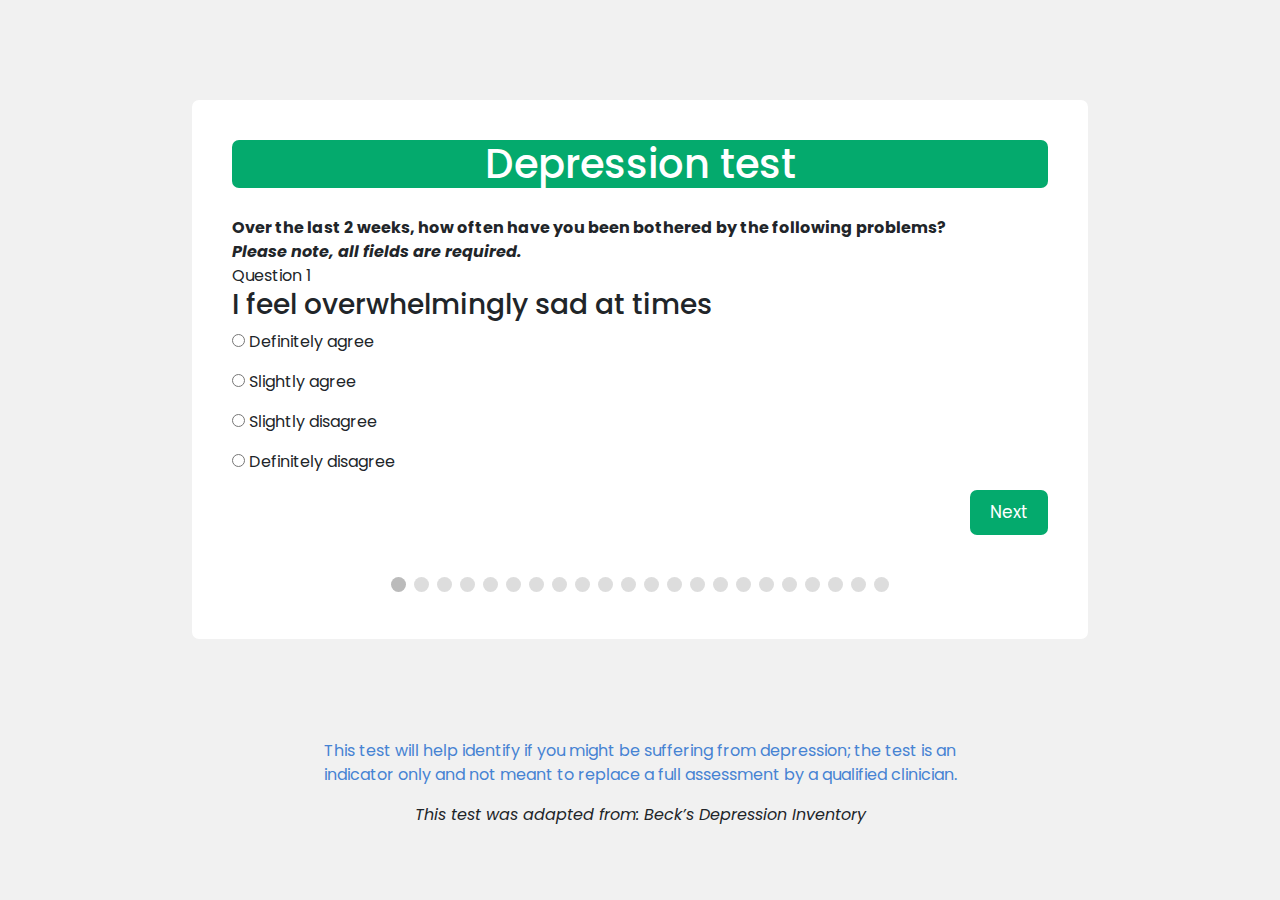
==== commit b0256676: "uio" ====
--- a/index.html
+++ b/index.html
@@ -18,174 +18,175 @@
   <!-- One "tab" for each step in the form: -->
   <div class="tab">
     <b>Over the last 2 weeks, how often have you been bothered by the following problems?</b><br>
+    <b><i>Please note, all fields are required.</i></b><br>
     Question 1
       <h3>I feel overwhelmingly sad at times</h3>
-    <p><input type="radio" name="q1" value="1" id="q1a" oninput="this.className = ''" required>   Definitely agree</p>
-    <p><input type="radio" name="q1" value="2" id="q1b" oninput="this.className = ''" required>    Slightly agree</p>
-    <p><input type="radio" name="q1" value="3" id="q1c" oninput="this.className = ''" required>    Slightly disagree</p>
-    <p><input type="radio" name="q1" value="4" id="q1d" oninput="this.className = ''" required>    Definitely disagree</p>
+    <p><input type="radio" name="q1" value="4" id="q1a" oninput="this.className = ''" required>   Definitely agree</p>
+    <p><input type="radio" name="q1" value="3" id="q1b" oninput="this.className = ''" required>    Slightly agree</p>
+    <p><input type="radio" name="q1" value="2" id="q1c" oninput="this.className = ''" required>    Slightly disagree</p>
+    <p><input type="radio" name="q1" value="1" id="q1d" oninput="this.className = ''" required>    Definitely disagree</p>
   </div>
 
   <div class="tab">Question 2
     <h3>When I think of the future I feel hopeless</h3>
-  <p><input type="radio" name="q2" value="1" id="q2a" oninput="this.className = ''">   Definitely agree</p>
-  <p><input type="radio" name="q2" value="2" id="q2b" oninput="this.className = ''">    Slightly agree</p>
-  <p><input type="radio" name="q2" value="3" id="q2c" oninput="this.className = ''">    Slightly disagree</p>
-  <p><input type="radio" name="q2" value="4" id="q2d" oninput="this.className = ''">    Definitely disagree</p>
+  <p><input type="radio" name="q2" value="4" id="q2a" oninput="this.className = ''">   Definitely agree</p>
+  <p><input type="radio" name="q2" value="3" id="q2b" oninput="this.className = ''">    Slightly agree</p>
+  <p><input type="radio" name="q2" value="2" id="q2c" oninput="this.className = ''">    Slightly disagree</p>
+  <p><input type="radio" name="q2" value="1" id="q2d" oninput="this.className = ''">    Definitely disagree</p>
 </div>
 
 <div class="tab">Question 3
     <h3>I feel like a complete failure</h3>
-  <p><input type="radio" name="q3" value="1" id="q3a" oninput="this.className = ''">   Definitely agree</p>
-  <p><input type="radio" name="q3" value="2" id="q3b" oninput="this.className = ''">    Slightly agree</p>
-  <p><input type="radio" name="q3" value="3" id="q3c" oninput="this.className = ''">    Slightly disagree</p>
-  <p><input type="radio" name="q3" value="4" id="q3d" oninput="this.className = ''">    Definitely disagree</p>
+  <p><input type="radio" name="q3" value="4" id="q3a" oninput="this.className = ''">   Definitely agree</p>
+  <p><input type="radio" name="q3" value="3" id="q3b" oninput="this.className = ''">    Slightly agree</p>
+  <p><input type="radio" name="q3" value="2" id="q3c" oninput="this.className = ''">    Slightly disagree</p>
+  <p><input type="radio" name="q3" value="1" id="q3d" oninput="this.className = ''">    Definitely disagree</p>
 </div>
 
 <div class="tab">Question 4
     <h3>I get a lot of satisfaction / joy from doing things</h3>
-  <p><input type="radio" name="q4" value="1" id="q4a" oninput="this.className = ''">    Definitely agree</p>
-  <p><input type="radio" name="q4" value="2" id="q4b" oninput="this.className = ''">    Slightly agree</p>
-  <p><input type="radio" name="q4" value="3" id="q4c" oninput="this.className = ''">    Slightly disagree</p>
-  <p><input type="radio" name="q4" value="4" id="q4d" oninput="this.className = ''">    Definitely disagree</p>
+  <p><input type="radio" name="q4" value="4" id="q4a" oninput="this.className = ''">    Definitely agree</p>
+  <p><input type="radio" name="q4" value="3" id="q4b" oninput="this.className = ''">    Slightly agree</p>
+  <p><input type="radio" name="q4" value="2" id="q4c" oninput="this.className = ''">    Slightly disagree</p>
+  <p><input type="radio" name="q4" value="1" id="q4d" oninput="this.className = ''">    Definitely disagree</p>
 </div>
 
 <div class="tab">Question 5
     <h3>I feel guilty about something most of the time</h3>
-  <p><input type="radio" name="q5" value="1" id="q5a" oninput="this.className = ''">    Definitely agree</p>
-  <p><input type="radio" name="q5" value="2" id="q5b" oninput="this.className = ''">    Slightly agree</p>
-  <p><input type="radio" name="q5" value="3" id="q5c" oninput="this.className = ''">    Slightly disagree</p>
-  <p><input type="radio" name="q5" value="4" id="q5d" oninput="this.className = ''">    Definitely disagree</p>
+  <p><input type="radio" name="q5" value="4" id="q5a" oninput="this.className = ''">    Definitely agree</p>
+  <p><input type="radio" name="q5" value="3" id="q5b" oninput="this.className = ''">    Slightly agree</p>
+  <p><input type="radio" name="q5" value="2" id="q5c" oninput="this.className = ''">    Slightly disagree</p>
+  <p><input type="radio" name="q5" value="1" id="q5d" oninput="this.className = ''">    Definitely disagree</p>
 </div>
 
 <div class="tab">Question 6
     <h3>I feel like I am being punished</h3>
-  <p><input type="radio" name="q6" value="1" id="q6a" oninput="this.className = ''">    Definitely agree</p>
-  <p><input type="radio" name="q6" value="2" id="q6b" oninput="this.className = ''">    Slightly agree</p>
-  <p><input type="radio" name="q6" value="3" id="q6c" oninput="this.className = ''">    Slightly disagree</p>
-  <p><input type="radio" name="q6" value="4" id="q6d" oninput="this.className = ''">    Definitely disagree</p>
+  <p><input type="radio" name="q6" value="4" id="q6a" oninput="this.className = ''">    Definitely agree</p>
+  <p><input type="radio" name="q6" value="3" id="q6b" oninput="this.className = ''">    Slightly agree</p>
+  <p><input type="radio" name="q6" value="2" id="q6c" oninput="this.className = ''">    Slightly disagree</p>
+  <p><input type="radio" name="q6" value="1" id="q6d" oninput="this.className = ''">    Definitely disagree</p>
 </div>
 
 
 
 <div class="tab">Question 7
     <h3>I feel disappointed (even disgusted) with myself</h3>
-  <p><input type="radio" name="q7" value="1" id="q7a" oninput="this.className = ''">    Definitely agree</p>
-  <p><input type="radio" name="q7" value="2" id="q7b" oninput="this.className = ''">    Slightly agree</p>
-  <p><input type="radio" name="q7" value="3" id="q7c" oninput="this.className = ''">    Slightly disagree</p>
-  <p><input type="radio" name="q7" value="4" id="q7d" oninput="this.className = ''">    Definitely disagree</p>
+  <p><input type="radio" name="q7" value="4" id="q7a" oninput="this.className = ''">    Definitely agree</p>
+  <p><input type="radio" name="q7" value="3" id="q7b" oninput="this.className = ''">    Slightly agree</p>
+  <p><input type="radio" name="q7" value="2" id="q7c" oninput="this.className = ''">    Slightly disagree</p>
+  <p><input type="radio" name="q7" value="1" id="q7d" oninput="this.className = ''">    Definitely disagree</p>
 </div>
 
 <div class="tab">Question 8
     <h3>The bad things in my life aren’t all my fault</h3>
-  <p><input type="radio" name="q8" value="1" id="q8a" oninput="this.className = ''">    Definitely agree</p>
-  <p><input type="radio" name="q8" value="2" id="q8b" oninput="this.className = ''">    Slightly agree</p>
-  <p><input type="radio" name="q8" value="3" id="q8c" oninput="this.className = ''">    Slightly disagree</p>
-  <p><input type="radio" name="q8" value="4" id="q8d" oninput="this.className = ''">    Definitely disagree</p>
+  <p><input type="radio" name="q8" value="4" id="q8a" oninput="this.className = ''">    Definitely agree</p>
+  <p><input type="radio" name="q8" value="3" id="q8b" oninput="this.className = ''">    Slightly agree</p>
+  <p><input type="radio" name="q8" value="2" id="q8c" oninput="this.className = ''">    Slightly disagree</p>
+  <p><input type="radio" name="q8" value="1" id="q8d" oninput="this.className = ''">    Definitely disagree</p>
 </div>
 
 <div class="tab">Question 9
     <h3>I am often on the brink of tears or cry</h3>
-  <p><input type="radio" name="q9" value="1" id="q9a" oninput="this.className = ''">    Definitely agree</p>
-  <p><input type="radio" name="q9" value="2" id="q9b" oninput="this.className = ''">    Slightly agree</p>
-  <p><input type="radio" name="q9" value="3" id="q9c" oninput="this.className = ''">    Slightly disagree</p>
-  <p><input type="radio" name="q9" value="4" id="q9d" oninput="this.className = ''">    Definitely disagree</p>
+  <p><input type="radio" name="q9" value="4" id="q9a" oninput="this.className = ''">    Definitely agree</p>
+  <p><input type="radio" name="q9" value="3" id="q9b" oninput="this.className = ''">    Slightly agree</p>
+  <p><input type="radio" name="q9" value="2" id="q9c" oninput="this.className = ''">    Slightly disagree</p>
+  <p><input type="radio" name="q9" value="1" id="q9d" oninput="this.className = ''">    Definitely disagree</p>
 </div>
 
 <div class="tab">Question 10
     <h3>I feel irritated and annoyed by things in my life</h3>
-  <p><input type="radio" name="q10" value="1" id="q10a" oninput="this.className = ''">    Definitely agree</p>
-  <p><input type="radio" name="q10" value="2" id="q10b" oninput="this.className = ''">    Slightly agree</p>
-  <p><input type="radio" name="q10" value="3" id="q10c" oninput="this.className = ''">    Slightly disagree</p>
-  <p><input type="radio" name="q10" value="4" id="q10d" oninput="this.className = ''">    Definitely disagree</p>
+  <p><input type="radio" name="q10" value="4" id="q10a" oninput="this.className = ''">    Definitely agree</p>
+  <p><input type="radio" name="q10" value="3" id="q10b" oninput="this.className = ''">    Slightly agree</p>
+  <p><input type="radio" name="q10" value="2" id="q10c" oninput="this.className = ''">    Slightly disagree</p>
+  <p><input type="radio" name="q10" value="1" id="q10d" oninput="this.className = ''">    Definitely disagree</p>
 </div>
 
 <div class="tab">Question 11
     <h3>I am very interested in other people’s lives and like to listen to them</h3>
-  <p><input type="radio" name="q11" value="1" id="q11a" oninput="this.className = ''">    Definitely agree</p>
-  <p><input type="radio" name="q11" value="2" id="q11b" oninput="this.className = ''">    Slightly agree</p>
-  <p><input type="radio" name="q11" value="3" id="q11c" oninput="this.className = ''">    Slightly disagree</p>
-  <p><input type="radio" name="q11" value="4" id="q11d" oninput="this.className = ''">    Definitely disagree</p>
+  <p><input type="radio" name="q11" value="4" id="q11a" oninput="this.className = ''">    Definitely agree</p>
+  <p><input type="radio" name="q11" value="3" id="q11b" oninput="this.className = ''">    Slightly agree</p>
+  <p><input type="radio" name="q11" value="2" id="q11c" oninput="this.className = ''">    Slightly disagree</p>
+  <p><input type="radio" name="q11" value="1" id="q11d" oninput="this.className = ''">    Definitely disagree</p>
 </div>
 
 <div class="tab">Question 12
     <h3>I find it easy to make decisions, big and small</h3>
-  <p><input type="radio" name="q12" value="1" id="q12a" oninput="this.className = ''">    Definitely agree</p>
-  <p><input type="radio" name="q12" value="2" id="q12b" oninput="this.className = ''">    Slightly agree</p>
-  <p><input type="radio" name="q12" value="3" id="q12c" oninput="this.className = ''">    Slightly disagree</p>
-  <p><input type="radio" name="q12" value="4" id="q12d" oninput="this.className = ''">    Definitely disagree</p>
+  <p><input type="radio" name="q12" value="4" id="q12a" oninput="this.className = ''">    Definitely agree</p>
+  <p><input type="radio" name="q12" value="3" id="q12b" oninput="this.className = ''">    Slightly agree</p>
+  <p><input type="radio" name="q12" value="2" id="q12c" oninput="this.className = ''">    Slightly disagree</p>
+  <p><input type="radio" name="q12" value="1" id="q12d" oninput="this.className = ''">    Definitely disagree</p>
 </div>
 
 <div class="tab">Question 13
     <h3>I think I am unattractive or ugly</h3>
-  <p><input type="radio" name="q13" value="1" id="q13a" oninput="this.className = ''">    Definitely agree</p>
-  <p><input type="radio" name="q13" value="2" id="q13b" oninput="this.className = ''">    Slightly agree</p>
-  <p><input type="radio" name="q13" value="3" id="q13c" oninput="this.className = ''">    Slightly disagree</p>
-  <p><input type="radio" name="q13" value="4" id="q13d" oninput="this.className = ''">    Definitely disagree</p>
+  <p><input type="radio" name="q13" value="4" id="q13a" oninput="this.className = ''">    Definitely agree</p>
+  <p><input type="radio" name="q13" value="3" id="q13b" oninput="this.className = ''">    Slightly agree</p>
+  <p><input type="radio" name="q13" value="2" id="q13c" oninput="this.className = ''">    Slightly disagree</p>
+  <p><input type="radio" name="q13" value="1" id="q13d" oninput="this.className = ''">    Definitely disagree</p>
 </div>
 
 <div class="tab">Question 14
     <h3>I find it really hard to do anything, especially work</h3>
-  <p><input type="radio" name="q14" value="1" id="q14a" oninput="this.className = ''">    Definitely agree</p>
-  <p><input type="radio" name="q14" value="2" id="q14b" oninput="this.className = ''">    Slightly agree</p>
-  <p><input type="radio" name="q14" value="3" id="q14c" oninput="this.className = ''">    Slightly disagree</p>
-  <p><input type="radio" name="q14" value="4" id="q14d" oninput="this.className = ''">    Definitely disagree</p>
+  <p><input type="radio" name="q14" value="4" id="q14a" oninput="this.className = ''">    Definitely agree</p>
+  <p><input type="radio" name="q14" value="3" id="q14b" oninput="this.className = ''">    Slightly agree</p>
+  <p><input type="radio" name="q14" value="2" id="q14c" oninput="this.className = ''">    Slightly disagree</p>
+  <p><input type="radio" name="q14" value="1" id="q14d" oninput="this.className = ''">    Definitely disagree</p>
 </div>
 
 <div class="tab">Question 15
     <h3>My sleep patterns have been really disrupted</h3>
-  <p><input type="radio" name="q15" value="1" id="q15a" oninput="this.className = ''">    Definitely agree</p>
-  <p><input type="radio" name="q15" value="2" id="q15b" oninput="this.className = ''">    Slightly agree</p>
-  <p><input type="radio" name="q15" value="3" id="q15c" oninput="this.className = ''">    Slightly disagree</p>
-  <p><input type="radio" name="q15" value="4" id="q15d" oninput="this.className = ''">    Definitely disagree</p>
+  <p><input type="radio" name="q15" value="4" id="q15a" oninput="this.className = ''">    Definitely agree</p>
+  <p><input type="radio" name="q15" value="3" id="q15b" oninput="this.className = ''">    Slightly agree</p>
+  <p><input type="radio" name="q15" value="2" id="q15c" oninput="this.className = ''">    Slightly disagree</p>
+  <p><input type="radio" name="q15" value="1" id="q15d" oninput="this.className = ''">    Definitely disagree</p>
 </div>
 
 <div class="tab">Question 16
     <h3>I am so tired I don’t have the energy to do anything</h3>
-  <p><input type="radio" name="q16" value="1" id="q16a" oninput="this.className = ''">    Definitely agree</p>
-  <p><input type="radio" name="q16" value="2" id="q16b" oninput="this.className = ''">    Slightly agree</p>
-  <p><input type="radio" name="q16" value="3" id="q16c" oninput="this.className = ''">    Slightly disagree</p>
-  <p><input type="radio" name="q16" value="4" id="q16d" oninput="this.className = ''">    Definitely disagree</p>
+  <p><input type="radio" name="q16" value="4" id="q16a" oninput="this.className = ''">    Definitely agree</p>
+  <p><input type="radio" name="q16" value="3" id="q16b" oninput="this.className = ''">    Slightly agree</p>
+  <p><input type="radio" name="q16" value="2" id="q16c" oninput="this.className = ''">    Slightly disagree</p>
+  <p><input type="radio" name="q16" value="1" id="q16d" oninput="this.className = ''">    Definitely disagree</p>
 </div>
  
 <div class="tab">Question 17
     <h3>My appetite has changed a lot</h3>
-  <p><input type="radio" name="q17" value="1" id="q17a" oninput="this.className = ''">    Definitely agree</p>
-  <p><input type="radio" name="q17" value="2" id="q17b" oninput="this.className = ''">    Slightly agree</p>
-  <p><input type="radio" name="q17" value="3" id="q17c" oninput="this.className = ''">    Slightly disagree</p>
-  <p><input type="radio" name="q17" value="4" id="q17d" oninput="this.className = ''">    Definitely disagree</p>
+  <p><input type="radio" name="q17" value="4" id="q17a" oninput="this.className = ''">    Definitely agree</p>
+  <p><input type="radio" name="q17" value="3" id="q17b" oninput="this.className = ''">    Slightly agree</p>
+  <p><input type="radio" name="q17" value="2" id="q17c" oninput="this.className = ''">    Slightly disagree</p>
+  <p><input type="radio" name="q17" value="1" id="q17d" oninput="this.className = ''">    Definitely disagree</p>
 </div>
 
 <div class="tab">Question 18
     <h3>I have lost a lot of weight</h3>
-  <p><input type="radio" name="q18" value="1" id="q18a" oninput="this.className = ''">    Definitely agree</p>
-  <p><input type="radio" name="q18" value="2" id="q18b" oninput="this.className = ''">    Slightly agree</p>
-  <p><input type="radio" name="q18" value="3" id="q18c" oninput="this.className = ''">    Slightly disagree</p>
-  <p><input type="radio" name="q18" value="4" id="q18d" oninput="this.className = ''">    Definitely disagree</p>
+  <p><input type="radio" name="q18" value="4" id="q18a" oninput="this.className = ''">    Definitely agree</p>
+  <p><input type="radio" name="q18" value="3" id="q18b" oninput="this.className = ''">    Slightly agree</p>
+  <p><input type="radio" name="q18" value="2" id="q18c" oninput="this.className = ''">    Slightly disagree</p>
+  <p><input type="radio" name="q18" value="1" id="q18d" oninput="this.className = ''">    Definitely disagree</p>
 </div>
 
 <div class="tab">Question 19
   <h3>I am very concerned, even preoccupied, with my physical health</h3>
-<p><input type="radio" name="q19" value="1" id="q19a" oninput="this.className = ''">    Definitely agree</p>
-<p><input type="radio" name="q19" value="2" id="q19b" oninput="this.className = ''">    Slightly agree</p>
-<p><input type="radio" name="q19" value="3" id="q19c" oninput="this.className = ''">    Slightly disagree</p>
-<p><input type="radio" name="q19" value="4" id="q19d" oninput="this.className = ''">    Definitely disagree</p>
+<p><input type="radio" name="q19" value="4" id="q19a" oninput="this.className = ''">    Definitely agree</p>
+<p><input type="radio" name="q19" value="3" id="q19b" oninput="this.className = ''">    Slightly agree</p>
+<p><input type="radio" name="q19" value="2" id="q19c" oninput="this.className = ''">    Slightly disagree</p>
+<p><input type="radio" name="q19" value="1" id="q19d" oninput="this.className = ''">    Definitely disagree</p>
 </div>
 
 <div class="tab">Question 20
   <h3>I am not interested in sexual relations at all</h3> 
-<p><input type="radio" name="q20" value="1" id="q20a" oninput="this.className = ''">    Definitely agree</p>
-<p><input type="radio" name="q20" value="2" id="q20b" oninput="this.className = ''">    Slightly agree</p>
-<p><input type="radio" name="q20" value="3" id="q20c" oninput="this.className = ''">    Slightly disagree</p>
-<p><input type="radio" name="q20" value="4" id="q20d" oninput="this.className = ''">    Definitely disagree</p>
+<p><input type="radio" name="q20" value="4" id="q20a" oninput="this.className = ''">    Definitely agree</p>
+<p><input type="radio" name="q20" value="3" id="q20b" oninput="this.className = ''">    Slightly agree</p>
+<p><input type="radio" name="q20" value="2" id="q20c" oninput="this.className = ''">    Slightly disagree</p>
+<p><input type="radio" name="q20" value="1" id="q20d" oninput="this.className = ''">    Definitely disagree</p>
 </div>
 
 <div class="tab">Question 21
   <h3>I have thought about ending my life</h3>
-<p><input type="radio" name="q21" value="1" id="q21a" oninput="this.className = ''">    Definitely agree</p>
-<p><input type="radio" name="q21" value="2" id="q21b" oninput="this.className = ''">    Slightly agree</p>
-<p><input type="radio" name="q21" value="3" id="q21c" oninput="this.className = ''">    Slightly disagree</p>
-<p><input type="radio" name="q18" value="4" id="q21d" oninput="this.className = ''">    Definitely disagree</p>
+<p><input type="radio" name="q21" value="4" id="q21a" oninput="this.className = ''">    Definitely agree</p>
+<p><input type="radio" name="q21" value="3" id="q21b" oninput="this.className = ''">    Slightly agree</p>
+<p><input type="radio" name="q21" value="2" id="q21c" oninput="this.className = ''">    Slightly disagree</p>
+<p><input type="radio" name="q18" value="1" id="q21d" oninput="this.className = ''">    Definitely disagree</p>
 </div>
 
 
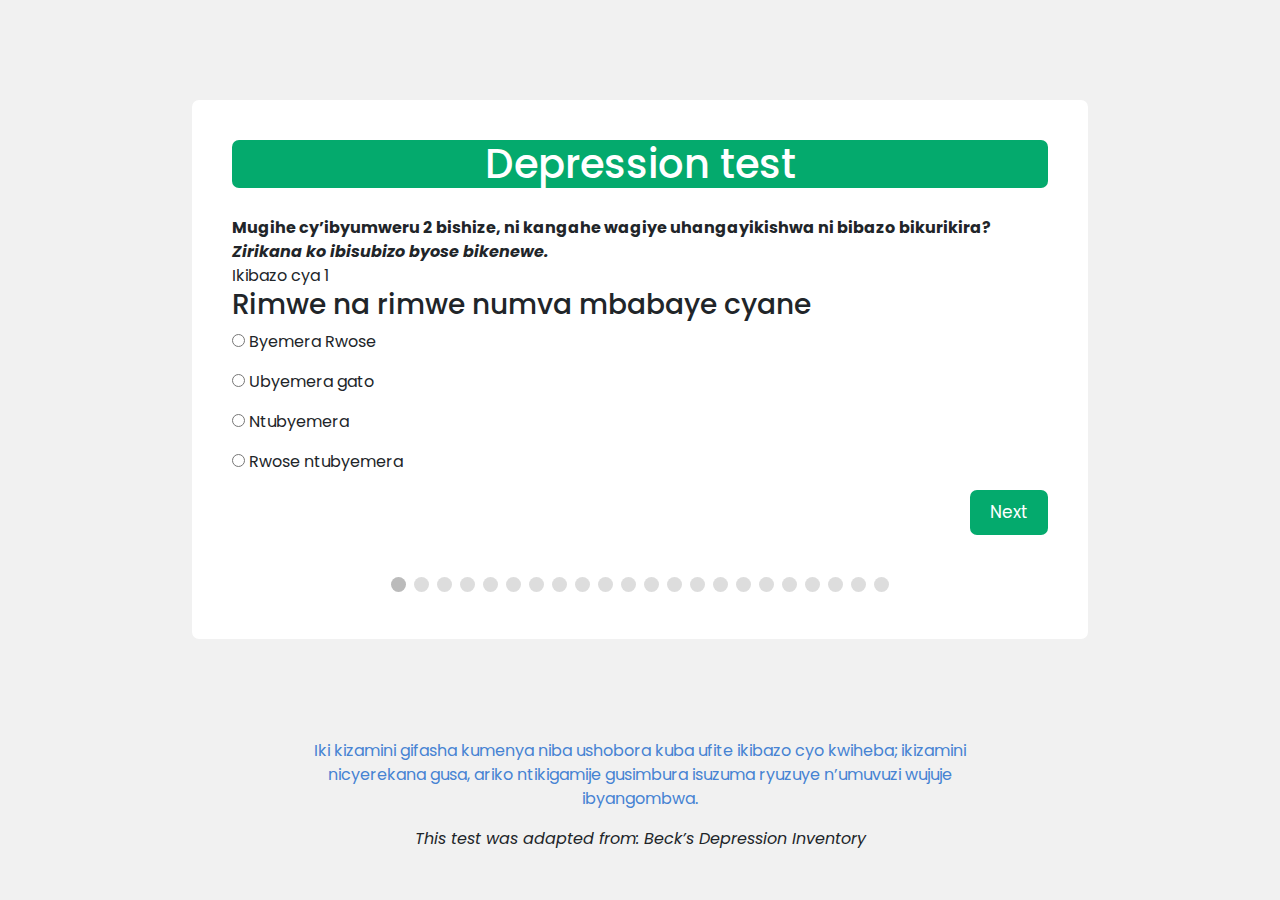
==== commit e7419967: "Kinyarwanda index.html" ====
--- a/index.html
+++ b/index.html
@@ -17,241 +17,245 @@
   <div id="results"></div>
   <!-- One "tab" for each step in the form: -->
   <div class="tab">
-    <b>Over the last 2 weeks, how often have you been bothered by the following problems?</b><br>
-    <b><i>Please note, all fields are required.</i></b><br>
-    Question 1
-      <h3>I feel overwhelmingly sad at times</h3>
-    <p><input type="radio" name="q1" value="4" id="q1a" oninput="this.className = ''" required>   Definitely agree</p>
-    <p><input type="radio" name="q1" value="3" id="q1b" oninput="this.className = ''" required>    Slightly agree</p>
-    <p><input type="radio" name="q1" value="2" id="q1c" oninput="this.className = ''" required>    Slightly disagree</p>
-    <p><input type="radio" name="q1" value="1" id="q1d" oninput="this.className = ''" required>    Definitely disagree</p>
-  </div>
-
-  <div class="tab">Question 2
-    <h3>When I think of the future I feel hopeless</h3>
-  <p><input type="radio" name="q2" value="4" id="q2a" oninput="this.className = ''">   Definitely agree</p>
-  <p><input type="radio" name="q2" value="3" id="q2b" oninput="this.className = ''">    Slightly agree</p>
-  <p><input type="radio" name="q2" value="2" id="q2c" oninput="this.className = ''">    Slightly disagree</p>
-  <p><input type="radio" name="q2" value="1" id="q2d" oninput="this.className = ''">    Definitely disagree</p>
-</div>
-
-<div class="tab">Question 3
-    <h3>I feel like a complete failure</h3>
-  <p><input type="radio" name="q3" value="4" id="q3a" oninput="this.className = ''">   Definitely agree</p>
-  <p><input type="radio" name="q3" value="3" id="q3b" oninput="this.className = ''">    Slightly agree</p>
-  <p><input type="radio" name="q3" value="2" id="q3c" oninput="this.className = ''">    Slightly disagree</p>
-  <p><input type="radio" name="q3" value="1" id="q3d" oninput="this.className = ''">    Definitely disagree</p>
-</div>
-
-<div class="tab">Question 4
-    <h3>I get a lot of satisfaction / joy from doing things</h3>
-  <p><input type="radio" name="q4" value="4" id="q4a" oninput="this.className = ''">    Definitely agree</p>
-  <p><input type="radio" name="q4" value="3" id="q4b" oninput="this.className = ''">    Slightly agree</p>
-  <p><input type="radio" name="q4" value="2" id="q4c" oninput="this.className = ''">    Slightly disagree</p>
-  <p><input type="radio" name="q4" value="1" id="q4d" oninput="this.className = ''">    Definitely disagree</p>
-</div>
-
-<div class="tab">Question 5
-    <h3>I feel guilty about something most of the time</h3>
-  <p><input type="radio" name="q5" value="4" id="q5a" oninput="this.className = ''">    Definitely agree</p>
-  <p><input type="radio" name="q5" value="3" id="q5b" oninput="this.className = ''">    Slightly agree</p>
-  <p><input type="radio" name="q5" value="2" id="q5c" oninput="this.className = ''">    Slightly disagree</p>
-  <p><input type="radio" name="q5" value="1" id="q5d" oninput="this.className = ''">    Definitely disagree</p>
-</div>
-
-<div class="tab">Question 6
-    <h3>I feel like I am being punished</h3>
-  <p><input type="radio" name="q6" value="4" id="q6a" oninput="this.className = ''">    Definitely agree</p>
-  <p><input type="radio" name="q6" value="3" id="q6b" oninput="this.className = ''">    Slightly agree</p>
-  <p><input type="radio" name="q6" value="2" id="q6c" oninput="this.className = ''">    Slightly disagree</p>
-  <p><input type="radio" name="q6" value="1" id="q6d" oninput="this.className = ''">    Definitely disagree</p>
-</div>
-
-
-
-<div class="tab">Question 7
-    <h3>I feel disappointed (even disgusted) with myself</h3>
-  <p><input type="radio" name="q7" value="4" id="q7a" oninput="this.className = ''">    Definitely agree</p>
-  <p><input type="radio" name="q7" value="3" id="q7b" oninput="this.className = ''">    Slightly agree</p>
-  <p><input type="radio" name="q7" value="2" id="q7c" oninput="this.className = ''">    Slightly disagree</p>
-  <p><input type="radio" name="q7" value="1" id="q7d" oninput="this.className = ''">    Definitely disagree</p>
-</div>
-
-<div class="tab">Question 8
-    <h3>The bad things in my life aren’t all my fault</h3>
-  <p><input type="radio" name="q8" value="4" id="q8a" oninput="this.className = ''">    Definitely agree</p>
-  <p><input type="radio" name="q8" value="3" id="q8b" oninput="this.className = ''">    Slightly agree</p>
-  <p><input type="radio" name="q8" value="2" id="q8c" oninput="this.className = ''">    Slightly disagree</p>
-  <p><input type="radio" name="q8" value="1" id="q8d" oninput="this.className = ''">    Definitely disagree</p>
-</div>
-
-<div class="tab">Question 9
-    <h3>I am often on the brink of tears or cry</h3>
-  <p><input type="radio" name="q9" value="4" id="q9a" oninput="this.className = ''">    Definitely agree</p>
-  <p><input type="radio" name="q9" value="3" id="q9b" oninput="this.className = ''">    Slightly agree</p>
-  <p><input type="radio" name="q9" value="2" id="q9c" oninput="this.className = ''">    Slightly disagree</p>
-  <p><input type="radio" name="q9" value="1" id="q9d" oninput="this.className = ''">    Definitely disagree</p>
-</div>
-
-<div class="tab">Question 10
-    <h3>I feel irritated and annoyed by things in my life</h3>
-  <p><input type="radio" name="q10" value="4" id="q10a" oninput="this.className = ''">    Definitely agree</p>
-  <p><input type="radio" name="q10" value="3" id="q10b" oninput="this.className = ''">    Slightly agree</p>
-  <p><input type="radio" name="q10" value="2" id="q10c" oninput="this.className = ''">    Slightly disagree</p>
-  <p><input type="radio" name="q10" value="1" id="q10d" oninput="this.className = ''">    Definitely disagree</p>
-</div>
-
-<div class="tab">Question 11
-    <h3>I am very interested in other people’s lives and like to listen to them</h3>
-  <p><input type="radio" name="q11" value="4" id="q11a" oninput="this.className = ''">    Definitely agree</p>
-  <p><input type="radio" name="q11" value="3" id="q11b" oninput="this.className = ''">    Slightly agree</p>
-  <p><input type="radio" name="q11" value="2" id="q11c" oninput="this.className = ''">    Slightly disagree</p>
-  <p><input type="radio" name="q11" value="1" id="q11d" oninput="this.className = ''">    Definitely disagree</p>
-</div>
-
-<div class="tab">Question 12
-    <h3>I find it easy to make decisions, big and small</h3>
-  <p><input type="radio" name="q12" value="4" id="q12a" oninput="this.className = ''">    Definitely agree</p>
-  <p><input type="radio" name="q12" value="3" id="q12b" oninput="this.className = ''">    Slightly agree</p>
-  <p><input type="radio" name="q12" value="2" id="q12c" oninput="this.className = ''">    Slightly disagree</p>
-  <p><input type="radio" name="q12" value="1" id="q12d" oninput="this.className = ''">    Definitely disagree</p>
-</div>
-
-<div class="tab">Question 13
-    <h3>I think I am unattractive or ugly</h3>
-  <p><input type="radio" name="q13" value="4" id="q13a" oninput="this.className = ''">    Definitely agree</p>
-  <p><input type="radio" name="q13" value="3" id="q13b" oninput="this.className = ''">    Slightly agree</p>
-  <p><input type="radio" name="q13" value="2" id="q13c" oninput="this.className = ''">    Slightly disagree</p>
-  <p><input type="radio" name="q13" value="1" id="q13d" oninput="this.className = ''">    Definitely disagree</p>
-</div>
-
-<div class="tab">Question 14
-    <h3>I find it really hard to do anything, especially work</h3>
-  <p><input type="radio" name="q14" value="4" id="q14a" oninput="this.className = ''">    Definitely agree</p>
-  <p><input type="radio" name="q14" value="3" id="q14b" oninput="this.className = ''">    Slightly agree</p>
-  <p><input type="radio" name="q14" value="2" id="q14c" oninput="this.className = ''">    Slightly disagree</p>
-  <p><input type="radio" name="q14" value="1" id="q14d" oninput="this.className = ''">    Definitely disagree</p>
-</div>
-
-<div class="tab">Question 15
-    <h3>My sleep patterns have been really disrupted</h3>
-  <p><input type="radio" name="q15" value="4" id="q15a" oninput="this.className = ''">    Definitely agree</p>
-  <p><input type="radio" name="q15" value="3" id="q15b" oninput="this.className = ''">    Slightly agree</p>
-  <p><input type="radio" name="q15" value="2" id="q15c" oninput="this.className = ''">    Slightly disagree</p>
-  <p><input type="radio" name="q15" value="1" id="q15d" oninput="this.className = ''">    Definitely disagree</p>
-</div>
-
-<div class="tab">Question 16
-    <h3>I am so tired I don’t have the energy to do anything</h3>
-  <p><input type="radio" name="q16" value="4" id="q16a" oninput="this.className = ''">    Definitely agree</p>
-  <p><input type="radio" name="q16" value="3" id="q16b" oninput="this.className = ''">    Slightly agree</p>
-  <p><input type="radio" name="q16" value="2" id="q16c" oninput="this.className = ''">    Slightly disagree</p>
-  <p><input type="radio" name="q16" value="1" id="q16d" oninput="this.className = ''">    Definitely disagree</p>
+    <b>Mugihe cy’ibyumweru 2 bishize, ni kangahe wagiye uhangayikishwa ni bibazo bikurikira?</b><br>
+    <b><i>Zirikana ko ibisubizo byose bikenewe.</i></b><br>
+    Ikibazo cya 1
+      <h3>Rimwe na rimwe numva mbabaye cyane</h3>
+    <p><input type="radio" name="q1" value="4" id="q1a" oninput="this.className = ''" required>    Byemera Rwose</p>
+    <p><input type="radio" name="q1" value="3" id="q1b" oninput="this.className = ''" required>    Ubyemera gato</p>
+    <p><input type="radio" name="q1" value="2" id="q1c" oninput="this.className = ''" required>    Ntubyemera</p>
+    <p><input type="radio" name="q1" value="1" id="q1d" oninput="this.className = ''" required>    Rwose ntubyemera</p>
+  </div>
+
+  <div class="tab">Ikibazo 2
+    <h3>Iyo ntekereje ejo hazaza numva nta cyizere mfite</h3>
+  <p><input type="radio" name="q2" value="4" id="q2a" oninput="this.className = ''">    Byemera Rwose</p>
+  <p><input type="radio" name="q2" value="3" id="q2b" oninput="this.className = ''">    Ubyemera gato</p>
+  <p><input type="radio" name="q2" value="2" id="q2c" oninput="this.className = ''">    Ntubyemera</p>
+  <p><input type="radio" name="q2" value="1" id="q2d" oninput="this.className = ''">    Rwose ntubyemera</p>
+</div>
+
+<div class="tab">Ikibazo 3
+    <h3>Numva ndi ikigwari rwose</h3>
+  <p><input type="radio" name="q3" value="4" id="q3a" oninput="this.className = ''">   Byemera Rwose</p>
+  <p><input type="radio" name="q3" value="3" id="q3b" oninput="this.className = ''">    Ubyemera gato</p>
+  <p><input type="radio" name="q3" value="2" id="q3c" oninput="this.className = ''">    Ntubyemera</p>
+  <p><input type="radio" name="q3" value="1" id="q3d" oninput="this.className = ''">    Rwose ntubyemera</p>
+</div>
+
+<div class="tab">Ikibazo 4
+    <h3>Mbona kunyurwa / umunezero mwinshi mu gukora ibintu bitandukanye</h3>
+  <p><input type="radio" name="q4" value="4" id="q4a" oninput="this.className = ''">    Byemera Rwose</p>
+  <p><input type="radio" name="q4" value="3" id="q4b" oninput="this.className = ''">    Ubyemera gato</p>
+  <p><input type="radio" name="q4" value="2" id="q4c" oninput="this.className = ''">    Ntubyemera</p>
+  <p><input type="radio" name="q4" value="1" id="q4d" oninput="this.className = ''">    Rwose ntubyemera</p>
+</div>
+
+<div class="tab">Ikibazo 5
+    <h3>Numva nicira urubanza kubintu byinshi</h3>
+  <p><input type="radio" name="q5" value="4" id="q5a" oninput="this.className = ''">    Byemera Rwose</p>
+  <p><input type="radio" name="q5" value="3" id="q5b" oninput="this.className = ''">    Ubyemera gato</p>
+  <p><input type="radio" name="q5" value="2" id="q5c" oninput="this.className = ''">    Ntubyemera</p>
+  <p><input type="radio" name="q5" value="1" id="q5d" oninput="this.className = ''">    Rwose ntubyemera</p>
+</div>
+
+<div class="tab">Ikibazo 6
+    <h3>Numva ndimo guhanwa</h3>
+  <p><input type="radio" name="q6" value="4" id="q6a" oninput="this.className = ''">    Byemera Rwose</p>
+  <p><input type="radio" name="q6" value="3" id="q6b" oninput="this.className = ''">    Ubyemera gato</p>
+  <p><input type="radio" name="q6" value="2" id="q6c" oninput="this.className = ''">    Ntubyemera</p>
+  <p><input type="radio" name="q6" value="1" id="q6d" oninput="this.className = ''">    Rwose ntubyemera</p>
+</div>
+
+
+
+<div class="tab">Ikibazo 7
+    <h3>Numva ntengushywe (ndetse nkiyanga) nanjye ubwanjye</h3>
+  <p><input type="radio" name="q7" value="4" id="q7a" oninput="this.className = ''">    Byemera Rwose</p>
+  <p><input type="radio" name="q7" value="3" id="q7b" oninput="this.className = ''">    Ubyemera gato</p>
+  <p><input type="radio" name="q7" value="2" id="q7c" oninput="this.className = ''">    Ntubyemera</p>
+  <p><input type="radio" name="q7" value="1" id="q7d" oninput="this.className = ''">    Rwose ntubyemera</p>
+</div>
+
+<div class="tab">Ikibazo 8
+    <h3>Ibintu bibi mubuzima bwanjye ntabwo arikosa ryanjye</h3>
+  <p><input type="radio" name="q8" value="4" id="q8a" oninput="this.className = ''">    Byemera Rwose</p>
+  <p><input type="radio" name="q8" value="3" id="q8b" oninput="this.className = ''">    Ubyemera gato</p>
+  <p><input type="radio" name="q8" value="2" id="q8c" oninput="this.className = ''">    Ntubyemera</p>
+  <p><input type="radio" name="q8" value="1" id="q8d" oninput="this.className = ''">    Rwose ntubyemera</p>
+</div>
+
+<div class="tab">Ikibazo 9
+    <h3>Nkunze kuzenga amarira mu maso cyangwa nkarira</h3>
+  <p><input type="radio" name="q9" value="4" id="q9a" oninput="this.className = ''">    Byemera Rwose</p>
+  <p><input type="radio" name="q9" value="3" id="q9b" oninput="this.className = ''">    Ubyemera gato</p>
+  <p><input type="radio" name="q9" value="2" id="q9c" oninput="this.className = ''">    Ntubyemera</p>
+  <p><input type="radio" name="q9" value="1" id="q9d" oninput="this.className = ''">    Rwose ntubyemera</p>
+</div>
+
+<div class="tab">Ikibazo 10
+    <h3>Numva ndakajwe n’ bintu byambayeho mubuzima bwanjye</h3>
+  <p><input type="radio" name="q10" value="4" id="q10a" oninput="this.className = ''">    Byemera Rwose</p>
+  <p><input type="radio" name="q10" value="3" id="q10b" oninput="this.className = ''">    Ubyemera gato</p>
+  <p><input type="radio" name="q10" value="2" id="q10c" oninput="this.className = ''">    Ntubyemera</p>
+  <p><input type="radio" name="q10" value="1" id="q10d" oninput="this.className = ''">    Rwose ntubyemera</p>
+</div>
+
+<div class="tab">Ikibazo 11
+    <h3>Nshimishwa cyane nubuzima bwabandi kandi nkunda kubatega amatwi</h3>
+  <p><input type="radio" name="q11" value="4" id="q11a" oninput="this.className = ''">    Byemera Rwose</p>
+  <p><input type="radio" name="q11" value="3" id="q11b" oninput="this.className = ''">    Ubyemera gato</p>
+  <p><input type="radio" name="q11" value="2" id="q11c" oninput="this.className = ''">    Ntubyemera</p>
+  <p><input type="radio" name="q11" value="1" id="q11d" oninput="this.className = ''">    Rwose ntubyemera</p>
+</div>
+
+<div class="tab">Ikibazo 12
+    <h3>Mbona byoroshye gufata ibyemezo, binini ni bito</h3>
+  <p><input type="radio" name="q12" value="4" id="q12a" oninput="this.className = ''">    Byemera Rwose</p>
+  <p><input type="radio" name="q12" value="3" id="q12b" oninput="this.className = ''">    Ubyemera gato</p>
+  <p><input type="radio" name="q12" value="2" id="q12c" oninput="this.className = ''">    Ntubyemera</p>
+  <p><input type="radio" name="q12" value="1" id="q12d" oninput="this.className = ''">    Rwose ntubyemera</p>
+</div>
+
+<div class="tab">Ikibazo 13
+    <h3>Nibwira ko ntafite uburanga cyangwa ndi mubi</h3>
+  <p><input type="radio" name="q13" value="4" id="q13a" oninput="this.className = ''">    Byemera Rwose</p>
+  <p><input type="radio" name="q13" value="3" id="q13b" oninput="this.className = ''">    Ubyemera gato</p>
+  <p><input type="radio" name="q13" value="2" id="q13c" oninput="this.className = ''">    Ntubyemera</p>
+  <p><input type="radio" name="q13" value="1" id="q13d" oninput="this.className = ''">    Rwose ntubyemera</p>
+</div>
+
+<div class="tab">Ikibazo 14
+    <h3>Mbona rwose bigoye gukora ikintu icyo aricyo cyose, cyane cyane akazi</h3>
+  <p><input type="radio" name="q14" value="4" id="q14a" oninput="this.className = ''">    Byemera Rwose</p>
+  <p><input type="radio" name="q14" value="3" id="q14b" oninput="this.className = ''">    Ubyemera gato</p>
+  <p><input type="radio" name="q14" value="2" id="q14c" oninput="this.className = ''">    Ntubyemera</p>
+  <p><input type="radio" name="q14" value="1" id="q14d" oninput="this.className = ''">    Rwose ntubyemera</p>
+</div>
+
+<div class="tab">Ikibazo 15
+    <h3>Uburyo bwanjye bwo gusinzira bwarahungabanye rwose</h3>
+  <p><input type="radio" name="q15" value="4" id="q15a" oninput="this.className = ''">    Byemera Rwose</p>
+  <p><input type="radio" name="q15" value="3" id="q15b" oninput="this.className = ''">    Ubyemera gato</p>
+  <p><input type="radio" name="q15" value="2" id="q15c" oninput="this.className = ''">    Ntubyemera</p>
+  <p><input type="radio" name="q15" value="1" id="q15d" oninput="this.className = ''">    Rwose ntubyemera</p>
+</div>
+
+<div class="tab">Ikibazo 16
+    <h3>Mbandushye cyane nta mbaraga mfite zo gukora ikintu na kimwe</h3>
+  <p><input type="radio" name="q16" value="4" id="q16a" oninput="this.className = ''">    Byemera Rwose</p>
+  <p><input type="radio" name="q16" value="3" id="q16b" oninput="this.className = ''">    Ubyemera gato</p>
+  <p><input type="radio" name="q16" value="2" id="q16c" oninput="this.className = ''">    Ntubyemera</p>
+  <p><input type="radio" name="q16" value="1" id="q16d" oninput="this.className = ''">    Rwose ntubyemera</p>
 </div>
  
-<div class="tab">Question 17
-    <h3>My appetite has changed a lot</h3>
-  <p><input type="radio" name="q17" value="4" id="q17a" oninput="this.className = ''">    Definitely agree</p>
-  <p><input type="radio" name="q17" value="3" id="q17b" oninput="this.className = ''">    Slightly agree</p>
-  <p><input type="radio" name="q17" value="2" id="q17c" oninput="this.className = ''">    Slightly disagree</p>
-  <p><input type="radio" name="q17" value="1" id="q17d" oninput="this.className = ''">    Definitely disagree</p>
-</div>
-
-<div class="tab">Question 18
-    <h3>I have lost a lot of weight</h3>
-  <p><input type="radio" name="q18" value="4" id="q18a" oninput="this.className = ''">    Definitely agree</p>
-  <p><input type="radio" name="q18" value="3" id="q18b" oninput="this.className = ''">    Slightly agree</p>
-  <p><input type="radio" name="q18" value="2" id="q18c" oninput="this.className = ''">    Slightly disagree</p>
-  <p><input type="radio" name="q18" value="1" id="q18d" oninput="this.className = ''">    Definitely disagree</p>
-</div>
-
-<div class="tab">Question 19
-  <h3>I am very concerned, even preoccupied, with my physical health</h3>
-<p><input type="radio" name="q19" value="4" id="q19a" oninput="this.className = ''">    Definitely agree</p>
-<p><input type="radio" name="q19" value="3" id="q19b" oninput="this.className = ''">    Slightly agree</p>
-<p><input type="radio" name="q19" value="2" id="q19c" oninput="this.className = ''">    Slightly disagree</p>
-<p><input type="radio" name="q19" value="1" id="q19d" oninput="this.className = ''">    Definitely disagree</p>
-</div>
-
-<div class="tab">Question 20
-  <h3>I am not interested in sexual relations at all</h3> 
-<p><input type="radio" name="q20" value="4" id="q20a" oninput="this.className = ''">    Definitely agree</p>
-<p><input type="radio" name="q20" value="3" id="q20b" oninput="this.className = ''">    Slightly agree</p>
-<p><input type="radio" name="q20" value="2" id="q20c" oninput="this.className = ''">    Slightly disagree</p>
-<p><input type="radio" name="q20" value="1" id="q20d" oninput="this.className = ''">    Definitely disagree</p>
-</div>
-
-<div class="tab">Question 21
-  <h3>I have thought about ending my life</h3>
-<p><input type="radio" name="q21" value="4" id="q21a" oninput="this.className = ''">    Definitely agree</p>
-<p><input type="radio" name="q21" value="3" id="q21b" oninput="this.className = ''">    Slightly agree</p>
-<p><input type="radio" name="q21" value="2" id="q21c" oninput="this.className = ''">    Slightly disagree</p>
-<p><input type="radio" name="q18" value="1" id="q21d" oninput="this.className = ''">    Definitely disagree</p>
+<div class="tab">Ikibazo 17
+    <h3>Imirire yange yarahindutse cyane</h3>
+  <p><input type="radio" name="q17" value="4" id="q17a" oninput="this.className = ''">    Byemera Rwose</p>
+  <p><input type="radio" name="q17" value="3" id="q17b" oninput="this.className = ''">    Ubyemera gato</p>
+  <p><input type="radio" name="q17" value="2" id="q17c" oninput="this.className = ''">    Ntubyemera</p>
+  <p><input type="radio" name="q17" value="1" id="q17d" oninput="this.className = ''">    Rwose ntubyemera</p>
+</div>
+
+<div class="tab">Ikibazo 18
+    <h3>Natakaje ibiro byinshi</h3>
+  <p><input type="radio" name="q18" value="4" id="q18a" oninput="this.className = ''">    Byemera Rwose</p>
+  <p><input type="radio" name="q18" value="3" id="q18b" oninput="this.className = ''">    Ubyemera gato</p>
+  <p><input type="radio" name="q18" value="2" id="q18c" oninput="this.className = ''">    Ntubyemera</p>
+  <p><input type="radio" name="q18" value="1" id="q18d" oninput="this.className = ''">    Rwose ntubyemera</p>
+</div>
+
+<div class="tab">Ikibazo 19
+  <h3>Mfite impungenge cyane, ndetse mpangayikishijwe n’imibereho n’impinduka k'umubiri wange</h3>
+<p><input type="radio" name="q19" value="4" id="q19a" oninput="this.className = ''">    Byemera Rwose</p>
+<p><input type="radio" name="q19" value="3" id="q19b" oninput="this.className = ''">    Ubyemera gato</p>
+<p><input type="radio" name="q19" value="2" id="q19c" oninput="this.className = ''">    Ntubyemera</p>
+<p><input type="radio" name="q19" value="1" id="q19d" oninput="this.className = ''">    Rwose ntubyemera</p>
+</div>
+
+<div class="tab">Ikibazo 20
+  <h3>Ntabwo nshishikajwe na gato n'imibonano mpuzabitsina</h3> 
+<p><input type="radio" name="q20" value="4" id="q20a" oninput="this.className = ''">    Byemera Rwose</p>
+<p><input type="radio" name="q20" value="3" id="q20b" oninput="this.className = ''">    Ubyemera gato</p>
+<p><input type="radio" name="q20" value="2" id="q20c" oninput="this.className = ''">    Ntubyemera</p>
+<p><input type="radio" name="q20" value="1" id="q20d" oninput="this.className = ''">    Rwose ntubyemera</p>
+</div>
+
+<div class="tab">Ikibazo 21
+  <h3>Natekereje kurangiza ubuzima bwanjye</h3>
+<p><input type="radio" name="q21" value="4" id="q21a" oninput="this.className = ''">    Byemera Rwose</p>
+<p><input type="radio" name="q21" value="3" id="q21b" oninput="this.className = ''">    Ubyemera gato</p>
+<p><input type="radio" name="q21" value="2" id="q21c" oninput="this.className = ''">    Ntubyemera</p>
+<p><input type="radio" name="q18" value="1" id="q21d" oninput="this.className = ''">    Rwose ntubyemera</p>
 </div>
 
 
 <div class="tab">
-  <h3>Your Information</h3>
-<p><b>Date Of Birth *</b><input type="date" name="datei" class="form-control"></p>
-<p><b>Gender *</b>
+  <h3>Amakuru Akwerekeyeho</h3>
+    <b><i>Zirikana ko ibisubizo byose bikenewe.</i></b><br>
+  <b>Mugihe cy’ibyumweru 2 bishize, ni kangahe wagiye uhangayikishwa ni bibazo bikurikira?</b><br>
+   <p><b>Itariki y’ amavuko  *</b><input type="date" name="datei" class="form-control"></p>
+<p><b>Igitsina *</b>
    <select class="form-select">
-     <option>Male</option>
-     <option>Female</option>
-     <option>Other</option>
+     <option>Gabo</option>
+     <option>Gore</option>
+     <option>Ikindi</option>
    </select>
 </p>
-<p><b>House Hold Income *</b> <input type="text" value="" placeholder="House Hold Income" class="form-control"></p>
-<p><b>Which of the following populations describes you? * </b>	<br>
- <b>Select all that apply</b>	
-</p>
- <p> <input type="checkbox"  oninput="this.className = ''">Veteran or active duty military<br>
-  <input type="checkbox"  oninput="this.className = ''"> Caregiver of someone living with emotional or physical illness<br>
-  <input type="checkbox"  oninput="this.className = ''"> LGBTQ+<br>
-  <input type="checkbox"  oninput="this.className = ''"> Trauma survivor<br>	 
-  <input type="checkbox"  oninput="this.className = ''"> Student<br>  
-  <input type="checkbox"  oninput="this.className = ''"> New or expecting mother<br>
-  <input type="checkbox"  oninput="this.className = ''"> Healthcare worker<br>
-</p>
-<p><b>Have you ever been diagnosed with a mental health condition by a professional (doctor, therapist, et  )? *</b>
-
-  <p><input type="radio"  oninput="this.className = ''"> Yes | <input type="radio"  oninput="this.className = ''"> No</p>
+<p><b>Winjiza Amafaranga angahe *</b> <input type="text" value="" placeholder="House Hold Income" class="form-control"></p>
+<p><b>4.	Ninde muri aba bantu basobanura uwo uriwe  * </b>	<br>
+ <b>hitamo ibisubizo byose niba bisobanura uwo uriwe</b>	
+</p>
+ <p> <input type="checkbox"  oninput="this.className = ''">Wavuye mu kazi cyangwa uri umusirikare ukiri mu kazi<br>
+  <input type="checkbox"  oninput="this.className = ''"> Uwita kumuntu ubana nubumuga runaka cyangwa n'indwara ya marangamutima <br>
+  <input type="checkbox"  oninput="this.className = ''"> LGBTQ +<br>
+  <input type="checkbox"  oninput="this.className = ''"> Warakotse ibyago, ihotera, akarengane<br>	 
+  <input type="checkbox"  oninput="this.className = ''"> Umunyeshuri<br>  
+  <input type="checkbox"  oninput="this.className = ''"> Umubyeyi mushya cyangwa utegereje ku muba<br>
+  <input type="checkbox"  oninput="this.className = ''"> Umukozi ushinzwe ubuzima<br>
+</p>
+<p><b>Wigeze usuzumwa uburwayi bwo mumutwe n’umuhanga (umuganga, therapiste, nibindi)? *</b>
+  <p><input type="radio"  oninput="this.className = ''"> Yego | <input type="radio"  oninput="this.className = ''"> Oya</p>
   
-</p>
-<p><b>Think about your mental health test. What are the main things contributing to your mental health problems right now? *</b></p>
+ <p><b>Wigeze ubona ubuvuzi / inkunga ku bibazo by’uburwayi bwo mumutwe? *</b>
+  <p><input type="radio"  oninput="this.className = ''"> Yego | <input type="radio"  oninput="this.className = ''"> Oya</p>
+</p>
+<p><b>Tekereza ku kizamini cyo mu mutwe. Nibihe bintu byingenzi bigira uruhare mubibazo byubuzima bwo mumutwe bwawe ubungubu? *</b></p>
 <input type="checkbox"  oninput="this.className = ''"> Coronavirus<br>
-<input type="checkbox"  oninput="this.className = ''"> Racism<br>
-<input type="checkbox"  oninput="this.className = ''"> Relationship problems<br>
-<input type="checkbox"  oninput="this.className = ''"> Past trauma<br>
-<input type="checkbox"  oninput="this.className = ''"> Current events (news, politics, et  )<br>
-<input type="checkbox"  oninput="this.className = ''"> Loneliness or isolation<br>
-<input type="checkbox"  oninput="this.className = ''"> Grief or loss of someone or something<br>
-<input type="checkbox"  oninput="this.className = ''"> Financial problems<br>
-<input type="checkbox"  oninput="this.className = ''"> Other<br><br>
-<p> <b>Do you currently have health insurance? *</b></p>
-<p><input type="radio" name="qw" value="3" id="q21c" oninput="this.className = ''"> Yes | <input type="radio" name="qw" value="4" id="q21d" oninput="this.className = ''"> No</p>
-<p> <b>Do you have any of the following general health conditions?
-  Select all that apply. *</b>
+<input type="checkbox"  oninput="this.className = ''"> Ivanguramoko<br>
+<input type="checkbox"  oninput="this.className = ''"> Ibibazo by'imibanire<br>
+<input type="checkbox"  oninput="this.className = ''"> Ihahamuka rituruka ku byakubayeho<br>
+<input type="checkbox"  oninput="this.className = ''"> Ibiriho (amakuru, politiki, nibindi)<br>
+<input type="checkbox"  oninput="this.className = ''"> Irungu cyangwa kwigunga<br>
+<input type="checkbox"  oninput="this.className = ''"> Agahinda cyangwa kubura umuntu cyangwa ikindi kintu ukunda<br>
+<input type="checkbox"  oninput="this.className = ''"> Ibibazo by'amafaranga<br>
+<input type="checkbox"  oninput="this.className = ''"> Ibindi…<br><br>
+
+  <p> <b>Muri iki gihe ufite ubwishingizi bw'ubuzima? *</b></p>
+<p><input type="radio" name="qw" value="3" id="q21c" oninput="this.className = ''"> Yego | <input type="radio" name="qw" value="4" id="q21d" oninput="this.className = ''"> OYA</p>
+<p> <b>9.	Waba ufite imwe mu ndwara zikurikira muri rusange?
+  Hitamo izo ufite zose. *</b>
   </p>
-  <input type="checkbox"  oninput="this.className = ''">Heart disease<br>
-  <input type="checkbox"  oninput="this.className = ''">Diabetes<br>
-  <input type="checkbox"  oninput="this.className = ''">Cancer<br>
-  <input type="checkbox"  oninput="this.className = ''"> Arthritis or other chronic pain<br>
-  <input type="checkbox"  oninput="this.className = ''"> COPD or other lung conditions<br>
-  <input type="checkbox"  oninput="this.className = ''"> Movement Disorders (involuntary tics, tardive dyskinesia)<br>
-  <input type="checkbox"  oninput="this.className = ''"> HIV/AIDS<br>
-  <input type="checkbox"  oninput="this.className = ''"> Other<br>
+  <input type="checkbox"  oninput="this.className = ''"> Indwara y'umutima<br>
+  <input type="checkbox"  oninput="this.className = ''"> Diyabete<br>
+  <input type="checkbox"  oninput="this.className = ''"> Kanseri<br>
+  <input type="checkbox"  oninput="this.className = ''"> Indwara ya rubagimpande cyangwa ubundi bubabare budakira<br>
+  <input type="checkbox"  oninput="this.className = ''"> COPD cyangwa ibindi bibazo ku bihaha<br>
+  <input type="checkbox"  oninput="this.className = ''"> Imyitwarire idahwitse (involuntary tics, tardive dyskinesia)<br>
+  <input type="checkbox"  oninput="this.className = ''"> SIDA<br>
+  <input type="checkbox"  oninput="this.className = ''"> Ibindi ...<br>
 
 </div>
   
   <div style="overflow:auto;">
     <div style="float:right;">
-      <button type="button" id="prevBtn" onclick="nextPrev(-1)">Previous</button>
-      <button type="button" id="nextBtn" onclick="nextPrev(1)">Next</button>
+      <button type="button" id="prevBtn" onclick="nextPrev(-1)"> Ahabanza</button>
+      <button type="button" id="nextBtn" onclick="nextPrev(1)">Ibikurikira</button>
     </div>
   </div>
   <!-- Circles which indicates the steps of the form: -->
 
-  <center><button onClick="window.location.reload();" id="again">Test Again</button></center>
+  <center><button onClick="window.location.reload();" id="again">Isuzume Nanone</button></center>
   <div style="text-align:center;margin-top:40px;" id="dots">
     <span class="step"></span>
     <span class="step"></span>
@@ -280,10 +284,10 @@
  <div class="msg">
    <p class="last-text">
 
-    This test will help identify if you might be suffering from depression; the test is an indicator only and not meant to replace a full assessment by a qualified clinician.
+    Iki kizamini gifasha kumenya niba ushobora kuba ufite ikibazo cyo kwiheba; ikizamini nicyerekana gusa, ariko ntikigamije gusimbura isuzuma ryuzuye n’umuvuzi wujuje ibyangombwa.
    </p>
    <i>
-    This test was adapted from: Beck’s Depression Inventory
+    This test was adapted from: Beck’s Depression Inventory 
    </i>
  </div></center>
 
